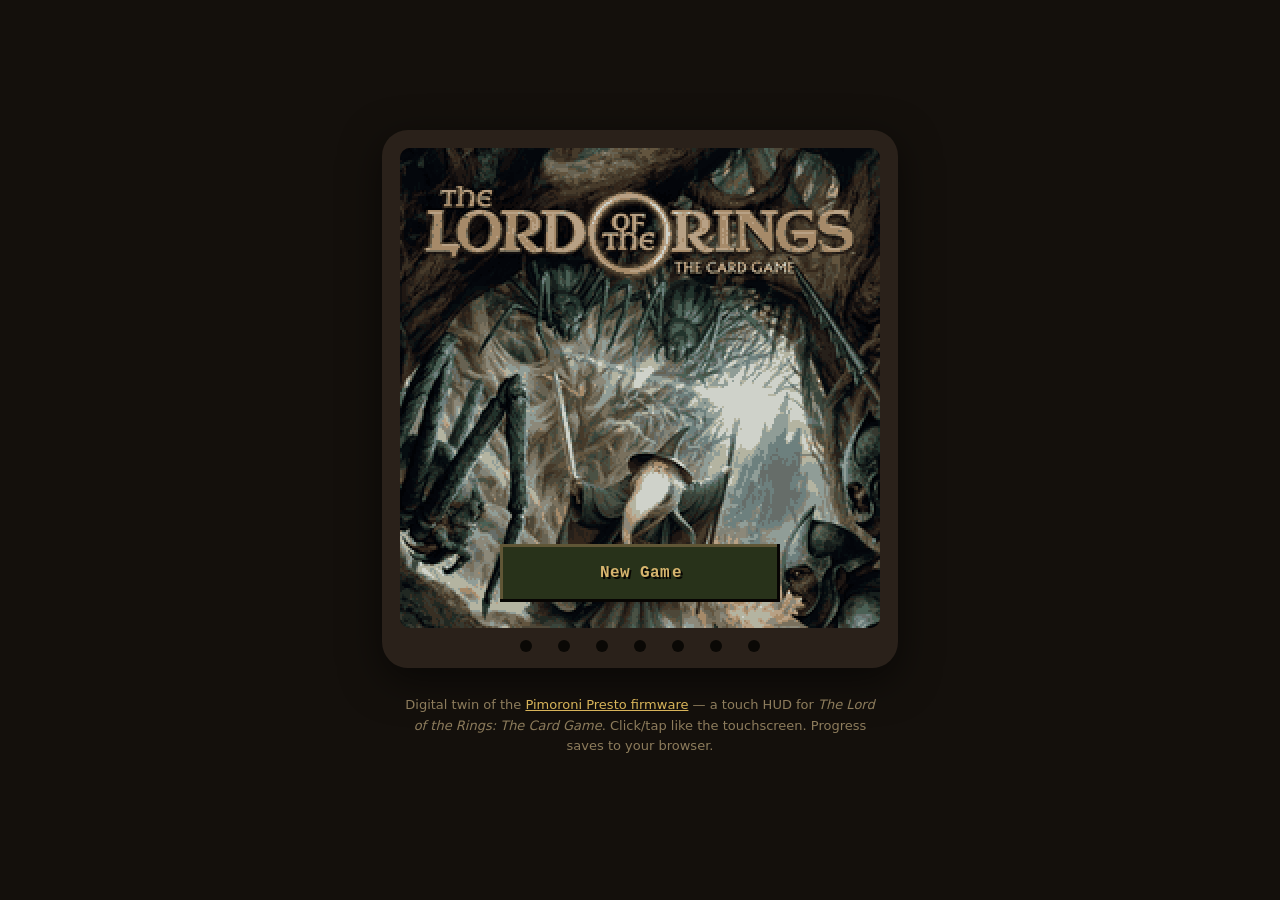
==== docs/index.html @ 544901e5 "LOTR LCG Presto HUD: MicroPython firmware + web digital twin Touchscreen companion for LOTR: The Car" ====
<!DOCTYPE html>
<html lang="en">
<head>
  <meta charset="utf-8">
  <meta name="viewport" content="width=device-width, initial-scale=1">
  <title>LOTR LCG HUD — web twin</title>
  <link rel="stylesheet" href="style.css">
</head>
<body>
  <main>
    <div class="device">
      <canvas id="screen" width="480" height="480"></canvas>
      <div class="ledbar">
        <span class="led"></span><span class="led"></span><span class="led"></span>
        <span class="led"></span><span class="led"></span><span class="led"></span>
        <span class="led"></span>
      </div>
    </div>
    <p class="note">
      Digital twin of the <a href="https://github.com/andrhamm/lotr-lcg-presto-hud">Pimoroni
      Presto firmware</a> — a touch HUD for <em>The Lord of the Rings: The Card
      Game</em>. Click/tap like the touchscreen. Progress saves to your browser.
    </p>
  </main>
  <script type="module" src="js/main.js"></script>
</body>
</html>
---- docs/style.css ----
html, body {
  margin: 0;
  min-height: 100vh;
  background: #14100c;
  color: #c8b690;
  font: 15px/1.6 -apple-system, system-ui, sans-serif;
  display: grid;
  place-items: center;
}

main {
  display: flex;
  flex-direction: column;
  align-items: center;
  gap: 14px;
  padding: 24px 16px;
}

.device {
  background: #2a211a;
  border-radius: 26px;
  padding: 18px 18px 12px;
  box-shadow: 0 12px 40px rgba(0, 0, 0, .55);
}

canvas {
  display: block;
  width: min(480px, calc(100vw - 68px));
  aspect-ratio: 1 / 1;
  image-rendering: pixelated;
  border-radius: 10px;
  background: #100c09;
  cursor: pointer;
  touch-action: manipulation;
}

.ledbar {
  display: flex;
  justify-content: center;
  gap: 26px;
  padding: 12px 0 4px;
}

.led {
  width: 12px;
  height: 12px;
  border-radius: 50%;
  background: #0a0805;
  transition: background .15s, box-shadow .15s;
}

.note {
  max-width: 480px;
  text-align: center;
  font-size: 13px;
  color: #8d7c5c;
}
.note a { color: #d8b45a; }
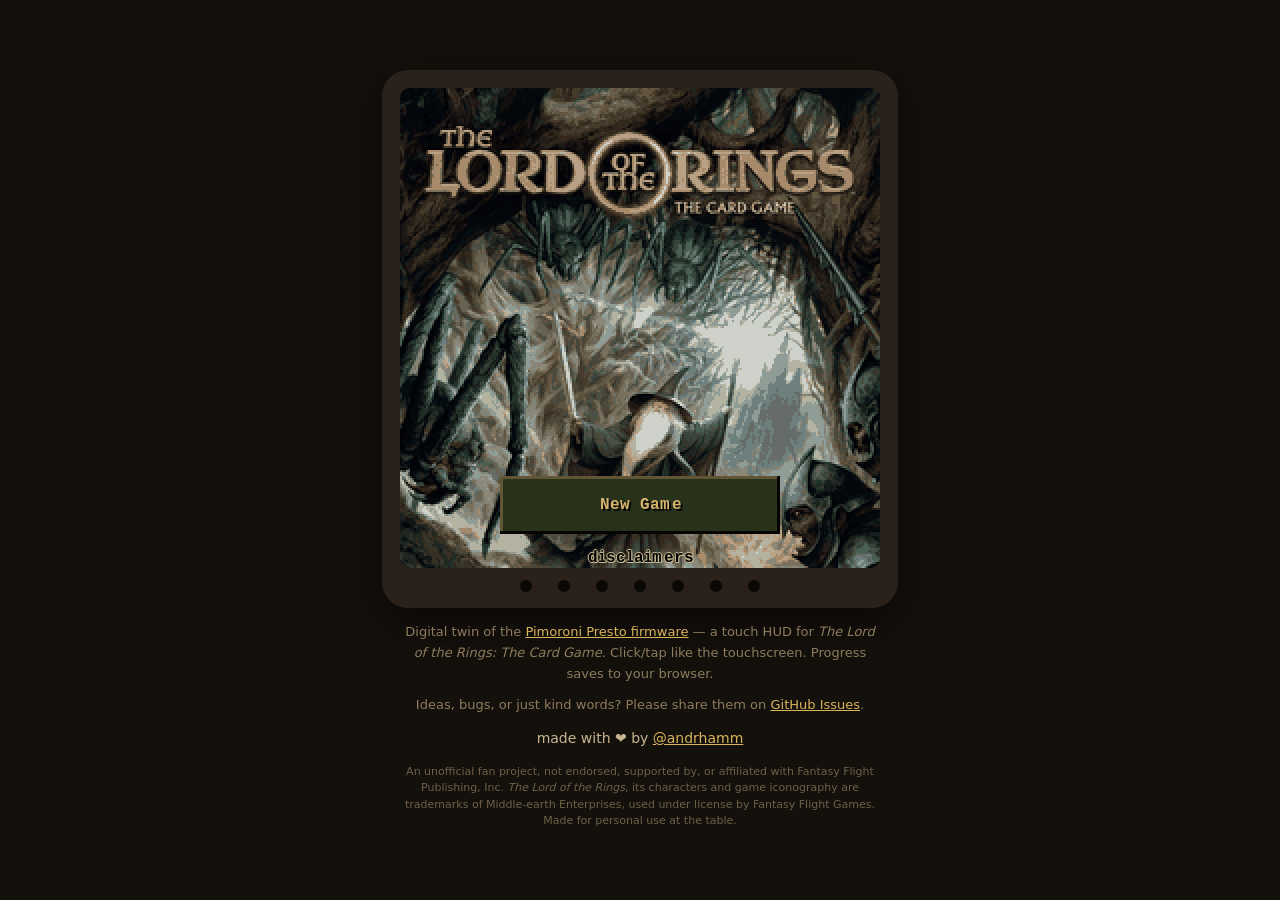
==== commit c5c68c7f: "Repo: web footer, issue templates, public roadmap - Footer: twin blurb, GitHub Issues feedback link," ====
--- a/docs/index.html
+++ b/docs/index.html
@@ -16,11 +16,25 @@
         <span class="led"></span>
       </div>
     </div>
-    <p class="note">
-      Digital twin of the <a href="https://github.com/andrhamm/lotr-lcg-presto-hud">Pimoroni
-      Presto firmware</a> — a touch HUD for <em>The Lord of the Rings: The Card
-      Game</em>. Click/tap like the touchscreen. Progress saves to your browser.
-    </p>
+    <footer class="foot">
+      <p class="note">
+        Digital twin of the <a href="https://github.com/andrhamm/lotr-lcg-presto-hud">Pimoroni
+        Presto firmware</a> — a touch HUD for <em>The Lord of the Rings: The Card
+        Game</em>. Click/tap like the touchscreen. Progress saves to your browser.
+      </p>
+      <p class="note">
+        Ideas, bugs, or just kind words? Please share them on
+        <a href="https://github.com/andrhamm/lotr-lcg-presto-hud/issues">GitHub Issues</a>.
+      </p>
+      <p class="made">made with ❤️ by
+        <a href="https://github.com/andrhamm/lotr-lcg-presto-hud">@andrhamm</a></p>
+      <p class="disclaimer">
+        An unofficial fan project, not endorsed, supported by, or affiliated with
+        Fantasy Flight Publishing, Inc. <em>The Lord of the Rings</em>, its characters
+        and game iconography are trademarks of Middle-earth Enterprises, used under
+        license by Fantasy Flight Games. Made for personal use at the table.
+      </p>
+    </footer>
   </main>
   <script type="module" src="js/main.js"></script>
 </body>
--- a/docs/style.css
+++ b/docs/style.css
@@ -49,10 +49,33 @@
   transition: background .15s, box-shadow .15s;
 }
 
+.foot {
+  display: flex;
+  flex-direction: column;
+  align-items: center;
+  gap: 10px;
+  max-width: 520px;
+  margin: 0 auto;
+}
 .note {
   max-width: 480px;
   text-align: center;
   font-size: 13px;
   color: #8d7c5c;
+  margin: 0;
 }
-.note a { color: #d8b45a; }
+.note a, .made a, .disclaimer a { color: #d8b45a; }
+.made {
+  text-align: center;
+  font-size: 14px;
+  color: #c8b690;
+  margin: 2px 0 0;
+}
+.disclaimer {
+  max-width: 500px;
+  text-align: center;
+  font-size: 11px;
+  line-height: 1.5;
+  color: #6d6047;
+  margin: 4px 0 0;
+}
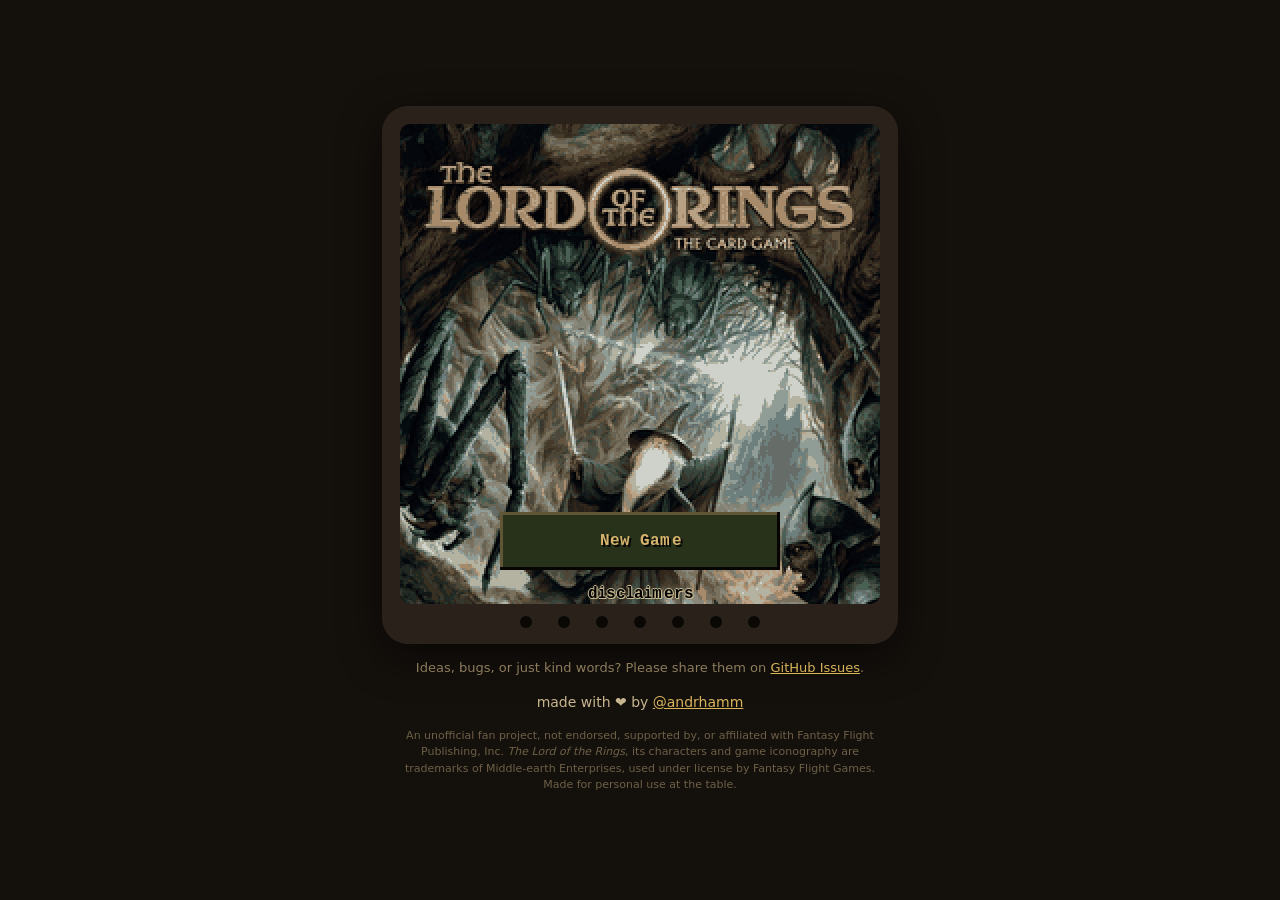
==== commit 362bb6f4: "Web: drop twin-blurb paragraph from footer" ====
--- a/docs/index.html
+++ b/docs/index.html
@@ -18,11 +18,6 @@
     </div>
     <footer class="foot">
       <p class="note">
-        Digital twin of the <a href="https://github.com/andrhamm/lotr-lcg-presto-hud">Pimoroni
-        Presto firmware</a> — a touch HUD for <em>The Lord of the Rings: The Card
-        Game</em>. Click/tap like the touchscreen. Progress saves to your browser.
-      </p>
-      <p class="note">
         Ideas, bugs, or just kind words? Please share them on
         <a href="https://github.com/andrhamm/lotr-lcg-presto-hud/issues">GitHub Issues</a>.
       </p>
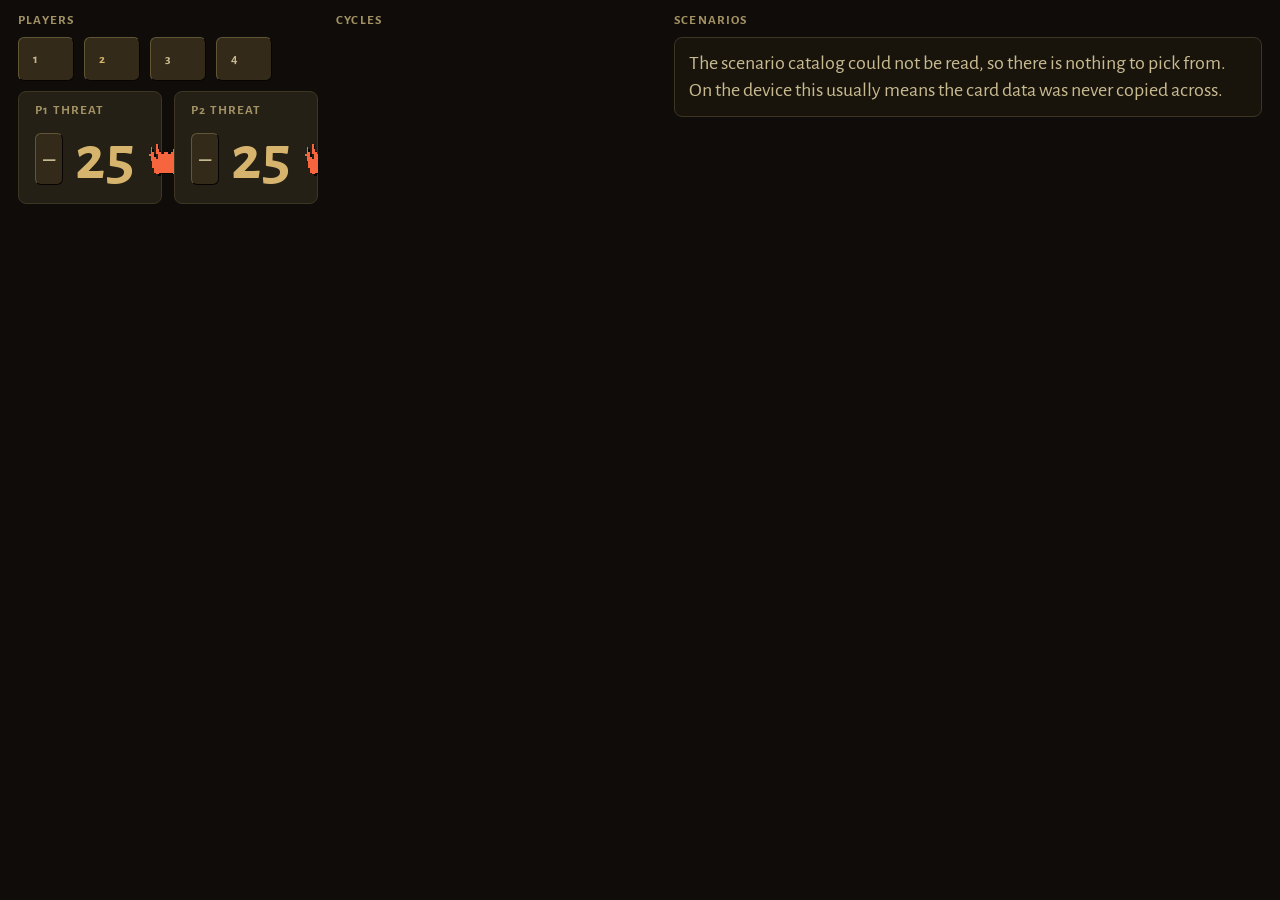
==== commit 2021af84: "feat(site): the tablet client is the root; the Presto twin lives at /presto/; publish to Cloudflare " ====
--- a/docs/index.html
+++ b/docs/index.html
@@ -2,35 +2,13 @@
 <html lang="en">
 <head>
   <meta charset="utf-8">
-  <meta name="viewport" content="width=device-width, initial-scale=1">
-  <title>LOTR LCG HUD — web twin</title>
-  <link rel="stylesheet" href="style.css">
+  <meta name="viewport" content="width=device-width, initial-scale=1, viewport-fit=cover">
+  <title>LOTR LCG tracker — tablet</title>
+  <link rel="stylesheet" href="https://fonts.googleapis.com/css2?family=Alegreya:wght@500;600;700&family=Alegreya+Sans:wght@400;500;700&display=swap">
+  <link rel="stylesheet" href="tablet/style.css">
 </head>
 <body>
-  <main>
-    <div class="device">
-      <canvas id="screen" width="480" height="480"></canvas>
-      <div class="ledbar">
-        <span class="led"></span><span class="led"></span><span class="led"></span>
-        <span class="led"></span><span class="led"></span><span class="led"></span>
-        <span class="led"></span>
-      </div>
-    </div>
-    <footer class="foot">
-      <p class="note">
-        Ideas, bugs, or just kind words? Please share them on
-        <a href="https://github.com/andrhamm/lotr-lcg-presto-hud/issues">GitHub Issues</a>.
-      </p>
-      <p class="made">made with ❤️ by
-        <a href="https://github.com/andrhamm/lotr-lcg-presto-hud">@andrhamm</a></p>
-      <p class="disclaimer">
-        An unofficial fan project, not endorsed, supported by, or affiliated with
-        Fantasy Flight Publishing, Inc. <em>The Lord of the Rings</em>, its characters
-        and game iconography are trademarks of Middle-earth Enterprises, used under
-        license by Fantasy Flight Games. Made for personal use at the table.
-      </p>
-    </footer>
-  </main>
-  <script type="module" src="js/main.js"></script>
+  <div id="app"></div>
+  <script type="module" src="tablet/js/app.js"></script>
 </body>
 </html>
--- a/docs/tablet/style.css
+++ b/docs/tablet/style.css
@@ -0,0 +1,664 @@
+*, *::before, *::after { box-sizing: border-box; }
+:root {
+  --bg: rgb(16,12,9); --card: rgb(36,32,21); --card-hi: rgb(48,44,29); --well: rgb(24,20,12);
+  --border: rgb(60,54,35); --border-gold: rgb(150,118,48);
+  --gold: rgb(214,180,110); --tan: rgb(200,186,144); --muted: rgb(180,162,118); --dim: rgb(162,146,100);
+  --green: rgb(136,168,92); --amber: rgb(214,164,70); --red: rgb(247,101,62); --purple: rgb(166,122,196);
+  --btn: rgb(52,42,26); --btn-ok: rgb(40,50,26); --ok-fg: rgb(158,196,104); --btn-no: rgb(56,26,18); --no-fg: rgb(224,112,80);
+  --bevel-l: rgb(96,86,54); --bevel-d: rgb(7,5,3); --outline: rgb(0,0,0); --brown: rgb(104,70,34);
+  --serif: 'Alegreya', Georgia, 'Times New Roman', serif;
+  --sans: 'Alegreya Sans', 'Gill Sans', 'Trebuchet MS', system-ui, sans-serif;
+}
+html, body { margin: 0; height: 100%; background: var(--bg); color: var(--tan); font: 20px/1.35 var(--sans); }
+/* 100vh first as the fallback for a browser with no dvh support; 100dvh
+   after it wins wherever it is supported, so the app shrinks with the
+   on-screen chrome (Safari's URL bar) instead of being covered by it. The
+   safe-area padding then reserves the home-indicator strip - .cta-row's own
+   margin-top: auto (.pane) keeps it pinned just above that padding, not
+   past it. */
+/* position: relative anchors .scrim's inset:0 to the app, not the viewport -
+   same visual result at this size (.app already fills the viewport) but the
+   correct containing block regardless. */
+#app, .app { position: relative; width: 100vw; height: 100vh; height: 100dvh; overflow: hidden; display: flex; flex-direction: column; padding-bottom: env(safe-area-inset-bottom); }
+.body-row { flex: 1 1 0; min-height: 0; display: flex; overflow: hidden; }
+.display { font: 600 34px/1.1 var(--serif); color: var(--gold); }
+.body { font: 20px/1.35 var(--sans); color: var(--tan); margin: 0; text-wrap: pretty; }
+.body.secondary { font-size: 18px; color: var(--muted); }
+/* A quest's own loss condition, paired under its advance sentence (the quest
+   sheet's condition-stage row, sheet_quest.js) - the same red the cta-no/
+   is-danger treatments already use for "this goes badly". */
+.body.no { color: var(--no-fg); }
+.label { font: 700 13px/1 var(--sans); letter-spacing: .09em; text-transform: uppercase; color: var(--dim); }
+/* A set/expansion icon (Task 5, seticon.js): sized inline by the caller's
+   style="width/height" (18-22px everywhere it appears), img filling that box
+   until it 404s - app.js's one delegated `error` listener adds is-missing,
+   which is what actually swaps the vector for the diamond glyph. Never both
+   at once. */
+.seticon { display: inline-flex; align-items: center; justify-content: center; flex: none; }
+.seticon img { width: 100%; height: 100%; display: block; }
+.seticon-fallback { font-style: normal; font-size: 13px; line-height: 1; color: var(--dim); }
+.seticon.is-missing img { display: none; }
+.seticon:not(.is-missing) .seticon-fallback { display: none; }
+/* A card thumbnail (Task 6, cardimage.js): the printed art at 96px wide in a
+   5:7 card aspect, with the card's name as its caption. The caption is not
+   decoration - when there is no art (no pinned imagePrefix, an offline
+   reload with a cold cache, a 404) it is ALL there is, so it is BODY, and
+   app.js's delegated `error` listener adds .is-missing here exactly as it
+   does for .seticon above. The --well ground is what the box shows while the
+   picture is still arriving, so a list of rows does not reflow as they land. */
+.card-frame { width: 96px; margin: 0; display: flex; flex-direction: column; gap: 8px; }
+.card-frame img { width: 100%; aspect-ratio: 5/7; object-fit: cover;
+  background: var(--well); border-radius: 4px; display: block; }
+.card-frame.is-missing img { display: none; }
+/* The caption is a card NAME - a player reads it as a name, so it is BODY at
+   the tablet's own 20px (CLAUDE.md iron rule 3b). It carried a font-size:
+   18px override until the M5 final review; 18 is .secondary's size, and
+   "running out of room is never a reason to shrink text". */
+.num { font-family: var(--sans); font-weight: 600; line-height: 1; font-variant-numeric: tabular-nums; color: var(--gold); }
+.num-26 { font-size: 26px } .num-34 { font-size: 34px } .num-36 { font-size: 36px } .num-40 { font-size: 40px } .num-48 { font-size: 48px } .num-56 { font-size: 56px } .num-64 { font-size: 64px } .num-84 { font-size: 84px }
+button { font: inherit; color: inherit; cursor: pointer; touch-action: manipulation;
+  -webkit-tap-highlight-color: transparent; user-select: none; }
+/* Press feedback: every button here is beveled light-top/left, dark-bottom/
+   right at rest (see .chip/.cta/.step below) - invert that on press so the
+   surface reads as pushed in, plus a 1px nudge toward the surface. Generic
+   on the element, not a per-component class, so it covers every button
+   (chip, cta, step, the new-game scenario-row) for free. */
+button:active { border-top-color: var(--bevel-d); border-left-color: var(--bevel-d);
+  border-bottom-color: var(--bevel-l); border-right-color: var(--bevel-l);
+  transform: translateY(1px); }
+.chip { display: inline-flex; align-items: center; gap: 8px; padding: 0 14px; background: var(--btn);
+  border: 1px solid var(--bevel-l); border-bottom-color: var(--bevel-d); border-right-color: var(--bevel-d);
+  border-radius: 6px; font: 700 13px/1 var(--sans); letter-spacing: .08em; text-transform: uppercase; white-space: nowrap; }
+.chip-gold { color: var(--gold) } .chip-tan { color: var(--tan) } .chip-amber { color: var(--amber) }
+.cta { display: flex; align-items: center; justify-content: center; height: 64px; padding: 0 24px; border-radius: 8px;
+  border: 1px solid; border-bottom: 3px solid var(--bevel-d); font: 600 22px/1 var(--sans); white-space: nowrap; }
+.cta.grow { flex: 1 1 0 } .cta-ok { background: var(--btn-ok); color: var(--ok-fg); border-color: var(--green) }
+.cta-skip { background: var(--card); color: var(--amber); border-color: var(--amber) }
+.cta-plain { background: var(--btn); color: var(--tan); border-color: var(--bevel-l) }
+.cta-no { background: var(--btn-no); color: var(--no-fg); border-color: var(--red) }
+.step { width: 64px; height: 52px; background: var(--btn); border: 1px solid var(--bevel-l); border-bottom-color: var(--bevel-d); border-right-color: var(--bevel-d); border-radius: 6px; font-size: 30px; color: var(--tan); }
+.step-sm { width: 44px; height: 44px; font-size: 22px; }
+/* A stepper that cannot act (allocator +/- at its cap, docs/tablet/js/pane.js's
+   allocStep()) renders as this instead of .step: same footprint, no bevel,
+   no background, dim glyph - and it is a <span>, never a <button>, so it is
+   not a tap target at all. */
+.step-off { display: inline-flex; align-items: center; justify-content: center; background: transparent; border: 1px solid transparent; color: var(--dim); }
+.band { display: flex; gap: 16px; align-items: center; padding: 10px 12px 10px 18px; background: var(--card); border: 1px solid var(--border); border-left: 6px solid; border-radius: 6px; }
+.band-framework { border-left-color: var(--red) } .band-window { border-left-color: var(--green) } .band-tip { border-left-color: var(--gold) }
+.band-text { display: flex; flex-direction: column; gap: 6px; min-width: 0; flex: 1 1 0 }
+/* The band's own "Rules §n ›" chip (Task 3, milestone 5) is the last child
+   of .band-text's column - without this it inherits that column's default
+   align-items: stretch and blows up to the full width of the band, looking
+   like a second CTA instead of a chip. Same fix .esheet-choice > .cta
+   already applies to a button inside a column flex for the same reason. */
+.band-text > .chip { align-self: flex-start; }
+.counter { display: flex; flex-direction: column; gap: 10px; padding: 12px 16px; background: var(--card); border: 1px solid var(--border); border-radius: 8px; flex: 1 1 0; min-width: 0 }
+.counter-row { display: flex; align-items: center; justify-content: space-between; gap: 12px }
+.counter-value { display: flex; align-items: center; gap: 14px }
+/* gap/padding trimmed by 2px each when the log block's header row grew to
+   44px (milestone 4's "Open ›"): the rail is a fixed-height column that
+   CLIPS (overflow: hidden), and the thing at the bottom edge to lose is the
+   view prompt. 12px back across the three zones, 20px more out of the log
+   block's own spacing below - the block keeps all four rows. */
+.zone { display: flex; flex-direction: column; gap: 6px; padding: 8px 10px 8px; border: 1px solid var(--border); border-top: 3px solid; border-radius: 8px; min-width: 0 }
+/* min-height: the spec allows a 30-36px header chip (the "Edit ->" chip
+   below) only inside a row that is itself >=44px tall - the row carries the
+   tap-target floor, not the chip (review finding I4). */
+.zone-head { display: flex; align-items: center; gap: 8px; min-height: 44px } .zone-head .label { color: var(--gold) }
+/* The zone's one tap target (milestone 3): "Edit ›", pushed to the header's
+   far right. */
+.zone-head .chip { margin-left: auto }
+.zone-gold { border-top-color: var(--gold) } .zone-green { border-top-color: var(--green) } .zone-outline { border-top-color: var(--outline) }
+.ground-card { background: var(--card) } .ground-well { background: var(--well) }
+
+/* Transport strip (Task 3): one segment per phase, one tick per flow view. */
+.strip { height: 96px; display: flex; align-items: stretch; gap: 8px; padding: 12px 18px; background: var(--well); border-bottom: 1px solid var(--border); overflow: hidden; }
+/* `.round` was a single flex column (ROUND label, then the round-row). The
+   replay transport (Task 2, milestone 4) adds two more children - the
+   button row and its "Step n/N" readout - and there is no headroom to just
+   stack them underneath: `.strip`'s content box is 96 - 2*12(padding) =
+   72px tall, and a naive four-row stack (13 + 44 + 44 + 13, plus three 4px
+   gaps) comes to 126px. So this is a 2x2 grid instead of a column: column 1
+   keeps the existing ROUND label over the round-row, column 2 puts the new
+   readout over the transport row - two 13px LABEL rows side by side on top,
+   two 44px rows (round-row's own min-height, .tbtn's own height) side by
+   side underneath. That is 13 + 4(row-gap) + 44 = 61px, inside the 72px
+   budget with room to spare - `align-content: center` centers the block in
+   the leftover 11px, same job `justify-content: center` did on the old flex
+   column. Nothing about the strip's own 96px/12px padding changes; the fit
+   is entirely this rule's doing, at the cost of `.round` growing wider
+   (flex: 0 0 auto already lets the segs give up the width). */
+.round { display: grid; grid-template-columns: auto auto; grid-template-rows: auto auto;
+  align-items: center; align-content: center; column-gap: 16px; row-gap: 4px;
+  flex: 0 0 auto; padding: 0 14px 0 0; }
+/* The ROUND label is column 1/row 1; :first-child picks it out from
+   .transport-readout, the grid's OTHER .label (column 2/row 1) - that one
+   places itself, below. */
+.round > .label:first-child { grid-column: 1; grid-row: 1; }
+/* The round number and the "Menu ›" chip (milestone 3) share one row rather
+   than stacking a third line under ROUND/num - the strip is only 96px tall.
+   min-height: same reasoning as .zone-head above (review finding I4) - the
+   "Menu ›" chip is 30px, so the row it sits in is the thing that has to
+   clear the 44px tap-target floor. Column 1/row 2 in `.round`'s grid. */
+.round-row { display: flex; align-items: center; gap: 8px; min-height: 44px; grid-column: 1; grid-row: 2; }
+/* The transport (Task 2): ⏮ ◀ ▶ ⏭ (primitives.js's transportButton()) -
+   bevelled like .chip when canUndo()/canRedo() says the direction is live,
+   unbevelled and dimmed (`.is-off`, a <span>, not a <button> - nothing for
+   app.js's data-act delegation to catch) when it is not. Glyph-only, so
+   min-width rather than width - a floor, not a fixed box. Column 2/row 2,
+   beside round-row. */
+.transport { display: flex; align-items: center; gap: 6px; grid-column: 2; grid-row: 2; }
+.tbtn { display: inline-flex; align-items: center; justify-content: center; min-width: 44px; height: 44px;
+  background: var(--btn); border: 1px solid var(--bevel-l); border-bottom-color: var(--bevel-d); border-right-color: var(--bevel-d);
+  border-radius: 6px; font-size: 20px; color: var(--tan); }
+.tbtn.is-off { background: transparent; border-color: transparent; box-shadow: none; color: var(--dim); opacity: .4; }
+/* "Step n/N" - column 2/row 1, above .transport. */
+.transport-readout { white-space: nowrap; grid-column: 2; grid-row: 1; }
+.seg { position: relative; display: flex; flex-direction: column; justify-content: center; gap: 8px; flex: 1 1 0; min-width: 0; padding: 8px 10px; background: var(--card); border: 1px solid var(--border); border-radius: 8px; }
+.seg.is-skippable { background: var(--card-hi); border-color: var(--amber); }
+.phase-name { font: 600 18px/1 var(--serif); color: var(--dim); white-space: nowrap; overflow: hidden; text-overflow: ellipsis; }
+.seg:has(.tick.is-done) .phase-name { color: var(--tan); }
+.seg:has(.tick.is-current) .phase-name { color: var(--gold); }
+.seg.is-skippable .phase-name { color: var(--amber); }
+.tick-row { display: flex; align-items: center; flex-wrap: wrap; gap: 5px; }
+.skip-note { position: absolute; top: 4px; right: 8px; font: 700 13px/1 var(--sans); letter-spacing: .06em; text-transform: uppercase; color: var(--amber); }
+.log-badge { display: inline-flex; align-items: center; justify-content: center; min-width: 16px; height: 16px; padding: 0 4px; border-radius: 8px; background: var(--btn); color: var(--tan); font: 700 13px/1 var(--sans); font-variant-numeric: tabular-nums; }
+.tick { position: relative; display: inline-block; flex: 0 0 auto; }
+.tick-framework { width: 22px; height: 22px; border-radius: 2px; background: var(--dim); }
+.tick-framework.is-done, .tick-framework.is-current { background: var(--red); }
+.tick-window { width: 12px; height: 12px; border-radius: 50%; align-self: center; background: var(--dim); }
+.tick-window.is-done, .tick-window.is-current { background: var(--green); }
+.playhead { position: absolute; top: -9px; left: 50%; transform: translateX(-50%); width: 0; height: 0; border-left: 5px solid transparent; border-right: 5px solid transparent; border-top: 6px solid var(--gold); }
+/* A tick a real delta entered this round (strip.js's renderTick, via
+   game.deltaIndexForView) is a rewind target - wrapped in this transparent,
+   borderless button rather than restyling the tick itself, so is-done/
+   is-current/is-future stay exactly the visual states they always were;
+   only the gold outline on :active marks this one as tappable. */
+.tick-btn { height: 44px; min-width: 28px; padding: 0 3px; background: transparent; border: 0;
+  display: inline-flex; align-items: center; justify-content: center; }
+.tick-btn:active .tick { outline: 2px solid var(--gold); }
+
+/* The rail (Task 4): three read-only zones + the log block, pinned bottom. */
+.column { width: 324px; display: flex; flex-direction: column; gap: 8px; padding: 12px; background: var(--well); border-right: 1px solid var(--border); overflow: hidden; }
+.player-grid { display: grid; grid-template-columns: 1fr 1fr; gap: 8px; }
+.player-cell { display: flex; flex-direction: column; gap: 4px; padding: 8px; background: var(--card-hi); border-radius: 6px; min-width: 0; }
+.player-cell.is-eliminated { opacity: .6; }
+.player-label { display: flex; align-items: center; gap: 4px; }
+.player-label.is-first { color: var(--gold); }
+.flag { font-size: 13px; color: var(--gold); }
+.player-threat { display: flex; align-items: center; gap: 6px; }
+.bar { height: 3px; border-radius: 2px; background: var(--gold); }
+.bar.bar-danger { background: var(--red); }
+.player-stats { display: flex; align-items: center; gap: 12px; }
+.stat { display: flex; align-items: center; gap: 4px; }
+.stat.is-dim { opacity: .45; }
+.player-elim { font: 700 13px/1 var(--sans); letter-spacing: .06em; text-transform: uppercase; color: var(--red); }
+
+.pill { display: flex; flex-direction: column; gap: 4px; padding: 8px 10px; background: var(--card); border: 1px solid var(--border); border-radius: 6px; min-width: 0; }
+.pill-dashed { border-style: dashed; background: transparent; }
+.pill-compact { flex-direction: column; align-items: flex-start; gap: 4px; padding: 8px; min-width: 0; }
+/* flex-start, not space-between: the stage pill (rail.js) now leads with the
+   scenario's set icon (Task 5) and the two must sit together at the start of
+   the row, not pushed to opposite ends - the header carried only the one
+   label span before, so this was invisible until the icon landed. */
+.pill-head { display: flex; align-items: center; justify-content: flex-start; gap: 8px; }
+.pill-stat { display: flex; align-items: center; gap: 6px; }
+.pill-sep { color: var(--dim); }
+.pill-name { overflow: hidden; text-overflow: ellipsis; white-space: nowrap; }
+/* Three stacked pills (caption over icon+number) side by side - a grid, not
+   a row, so a long caption ("Locations") never pushes into its neighbor's
+   icon at the rail's 324px width. */
+.staging-grid { display: grid; grid-template-columns: repeat(3, minmax(0, 1fr)); gap: 6px; }
+
+/* gap/padding are tight on purpose: the header row went from a bare 13px
+   LABEL to a 44px row when "Open ›" landed in it (milestone 4), and the rail
+   is a fixed 1024px column with three sized zones above. The block keeps its
+   four rows and its view prompt - the 31px the header cost is paid back out
+   of this block's own spacing and .column's gap, not out of a row.
+
+   And it is the column's one flexible member (milestone 4 fix wave): the
+   three zones are sized by their content, so on a crowded rail - three
+   players, an eliminated one, a stage name AND an active location - the
+   column ran 63px over at 1366x1024 and .column's overflow:hidden cut off
+   exactly the bottom, which is the prompt row naming the current view.
+   min-height:0 is what lets this block shrink below its content (a flex
+   item's default min-height:auto forbade it, which is why the column
+   overflowed instead), and .log-rows-clip absorbs every pixel of that
+   shrink: the block goes 188 -> 125px and its rows area 109 -> 46px.
+
+   Shrink-only (0 1) with the margin still pinning it, NOT grow-and-shrink:
+   growing would fill the slack an uncrowded rail has, which measures 146px
+   with 2 players and no location - a gap between this block's header and the
+   lines it names, and its rule line drifting up under STAGING. The ruling
+   asked for the flexible member; the grow half of it buys nothing here,
+   because there is nothing above the rows that wants the space. */
+.log-block { margin-top: auto; flex: 0 1 auto; min-height: 0; display: flex; flex-direction: column; gap: 4px; padding-top: 4px; border-top: 1px solid var(--border); }
+/* The block's name plus its one tap target, "Open ›" (milestone 4). Same
+   shape and same reason as .zone-head above: a 30px header-nav chip is
+   allowed only inside a row that itself clears the 44px floor. */
+.log-head-row { flex: 0 0 auto; display: flex; align-items: center; gap: 8px; min-height: 44px; }
+.log-head-row .chip { margin-left: auto; }
+/* rail.js always renders four rows; this decides how many are SEEN. It
+   clips from the top - flex-end keeps the newest rows and the prompt row
+   glued to the bottom of the block - so what a crowded rail costs is the
+   oldest line, which is also the least useful one. */
+.log-rows-clip { flex: 1 1 auto; min-height: 0; overflow: hidden;
+  display: flex; flex-direction: column; justify-content: flex-end; gap: 4px; }
+.log-row { flex: 0 0 auto; display: flex; gap: 8px; align-items: baseline; }
+.log-time { flex: 0 0 auto; width: 44px; font: 600 13px/1 var(--sans); font-variant-numeric: tabular-nums; color: var(--dim); }
+.log-text { flex: 1 1 0; min-width: 0; overflow: hidden; text-overflow: ellipsis; white-space: nowrap; font-size: 18px; color: var(--muted); }
+.log-prompt { flex: 0 0 auto; font: 600 18px/1.2 var(--serif); color: var(--gold); }
+/* A line the replay cursor has stepped back past - the same greying the log
+   screen's own rows use, so the two surfaces agree at a glance. */
+.log-row.is-undone { opacity: .45; }
+
+/* The Game Log screen (milestone 4, Task 3). Two columns: the rows and their
+   transport on the left, the explainer plus the per-round index on the right.
+   The right column is reference text read WHILE choosing a line, which is
+   exactly what a modal could not be. 360px because the explainer's three
+   sentences want ~45 characters a line at BODY. */
+.logscreen { display: grid; grid-template-columns: 1fr 360px; grid-template-rows: auto 1fr;
+  height: 100%; min-height: 0; overflow: hidden; }
+.log-head { grid-column: 1 / -1; display: flex; align-items: center; justify-content: space-between;
+  gap: 16px; min-height: 44px; padding: 12px 20px; background: var(--well); border-bottom: 1px solid var(--border); }
+.log-main { min-width: 0; min-height: 0; display: flex; flex-direction: column; gap: 12px; padding: 14px 20px 16px; }
+.filter-row { display: flex; align-items: center; gap: 8px; flex-wrap: wrap; }
+/* The one scrolling region on the screen; app.js scrolls it to the selected
+   row (or the bottom) after every render. */
+.log-rows { flex: 1 1 0; min-height: 0; overflow-y: auto; margin: 0; padding: 0; list-style: none;
+  display: flex; flex-direction: column; gap: 4px; }
+.log-rows > li { list-style: none; }
+/* stamp | time | message. The two fixed columns are the widest each can be
+   ("R12.6.1" at LABEL, "12:04" tabular) so the message column's left edge
+   never moves as the round rolls over. */
+.log-line { display: grid; grid-template-columns: 72px 56px 1fr; gap: 10px; align-items: center;
+  width: 100%; min-height: 44px; padding: 0 12px; text-align: left; border-radius: 6px; }
+/* Bevelled = tappable, the same rule .scenario-row follows: only a row that
+   is a rewind target is a button, and only a button is bevelled. */
+button.log-line { background: var(--btn); border: 1px solid var(--bevel-l);
+  border-bottom-color: var(--bevel-d); border-right-color: var(--bevel-d); }
+.log-line .log-stamp { color: var(--dim); }
+/* .log-time is the rail block's 44px-wide flex cell; inside the grid the
+   track sets the width. */
+.log-line .log-time { width: auto; }
+.log-line .log-msg { min-width: 0; font-size: 18px; overflow: hidden; text-overflow: ellipsis; white-space: nowrap; }
+.log-line.is-undone { opacity: .45; }
+.log-line.is-sel { box-shadow: inset 0 0 0 2px var(--gold); }
+.log-foot { display: flex; align-items: center; gap: 12px; flex-wrap: wrap;
+  padding-top: 12px; border-top: 1px solid var(--border); }
+/* .transport/.transport-readout are the strip's own (they carry grid-column/
+   grid-row for .round's 2x2 grid, inert in this flex row). The readout is
+   pushed away from the six controls, and the two footer actions to the far
+   right. */
+.log-foot .transport-readout { margin-right: auto; }
+.log-side { grid-column: 2; min-height: 0; overflow-y: auto; padding: 16px;
+  border-left: 1px solid var(--border); display: flex; flex-direction: column; gap: 10px; }
+.log-side .label { color: var(--gold); }
+.round-list { margin: 0; padding: 0; list-style: none; display: flex; flex-direction: column; gap: 6px; }
+/* The gold CTA (the log screen's "Rewind to selected line"): gold ink on the
+   button ground, the same pair .chip-gold already ships. Its off state is a
+   <span> with no data-act at all - see screen_log.js. */
+.cta-gold { background: var(--btn); color: var(--gold); border-color: var(--border-gold); }
+.cta.is-off { opacity: .4; }
+/* The export sheet's text box: readonly, selectable, and scrollable on its
+   own so a 200-line log never stretches the sheet past its max-height. */
+.export-text { width: 100%; font: 18px/1.35 var(--sans); color: var(--tan); background: var(--well);
+  border: 1px solid var(--border); border-radius: 6px; padding: 10px 12px; resize: none; }
+
+/* The phase panes (Task 5): one view per <main class="pane">, a common
+   title row, and a bottom-pinned cta-row shared by every view. */
+.pane { flex: 1 1 0; display: flex; flex-direction: column; gap: 12px; padding: 14px 18px 16px; min-width: 0; overflow-y: auto; }
+.cta-row { display: flex; gap: 12px; margin-top: auto; }
+.pane.gameover { align-items: center; justify-content: center; text-align: center; gap: 16px; }
+/* .cta-row's margin-top: auto pins it to the pane's bottom edge, which
+   overrides .pane.gameover's own justify-content: center above it - zero it
+   out here so the game-over CTA centres with the rest of the pane. */
+.pane.gameover .cta-row { margin-top: 0; }
+.center { text-align: center; }
+
+/* The loop diagram (loops.js): numbered gold-circle rungs joined by a 2px
+   connector, a green 9px dot on any rung that opens an action window. */
+.loop { display: flex; flex-direction: column; gap: 10px; }
+.loop-rungs { display: flex; flex-direction: column; }
+.loop-rung { position: relative; display: flex; gap: 14px; padding-bottom: 16px; }
+.loop-rung:last-child { padding-bottom: 0; }
+.loop-rung:not(:last-child)::before { content: ""; position: absolute; left: 13px; top: 28px; bottom: 0; width: 2px; background: var(--border-gold); }
+.loop-num { flex: 0 0 auto; width: 28px; height: 28px; border-radius: 50%; background: var(--gold); color: var(--bg); display: flex; align-items: center; justify-content: center; font: 700 13px/1 var(--sans); }
+.loop-rung-body { flex: 1 1 0; min-width: 0; display: flex; flex-direction: column; gap: 4px; padding-top: 3px; }
+/* First text line + its window dot share a row; the sub-clause (if any)
+   sits below, per loop-rung-body's own column stack. */
+.loop-rung-line { display: flex; align-items: center; gap: 8px; }
+.loop-dot { display: inline-block; width: 9px; height: 9px; border-radius: 50%; background: var(--green); flex: 0 0 auto; }
+.loop-exit { padding-left: 42px; }
+.loop-legend { display: flex; align-items: center; gap: 8px; }
+
+/* An icons_svg.js glyph inlined mid-sentence (quest_resolution's fail line):
+   the glyph's own style="display:block" would otherwise break the paragraph
+   flow, so wrap it in an inline-flex box - flex items are blockified
+   regardless of their own display, so display:block causes no line break
+   once it is one. */
+.icon-inline { display: inline-flex; align-items: center; vertical-align: -4px; }
+
+/* A quoted/computed preview block: printed card text (Quest Setup) or a
+   computed preview (the staging "without actions" line, the enc_checks
+   "Checks made" / skip-offer pair). Amber border marks a promoted offer. */
+.well { display: flex; flex-direction: column; gap: 6px; padding: 12px 14px; background: var(--well); border: 1px solid var(--border); border-radius: 8px; }
+.well-amber { border-color: var(--amber); }
+
+/* Generic two-up row (quest_staging's counters, enc_checks's summary pair). */
+.two-col { display: flex; gap: 12px; align-items: flex-start; }
+.two-col > * { flex: 1 1 0; min-width: 0; }
+
+/* Quest resolution's progress allocator. */
+.alloc { display: flex; flex-direction: column; gap: 10px; }
+.alloc-row { display: flex; align-items: center; justify-content: space-between; gap: 12px; padding: 10px 14px; background: var(--card); border: 1px solid var(--border); border-radius: 8px; }
+.alloc-row-locked { opacity: .85; }
+.alloc-label { flex: 1 1 0; min-width: 0; }
+.alloc-value { display: flex; align-items: center; gap: 10px; }
+
+/* combat_enemy's engaged steppers: a 4-up grid, one cell per player. */
+.eng-grid { display: grid; grid-template-columns: repeat(4, 1fr); gap: 10px; }
+.eng-cell { display: flex; flex-direction: column; gap: 6px; padding: 10px; background: var(--card); border: 1px solid var(--border); border-radius: 8px; }
+.eng-row { display: flex; align-items: center; justify-content: space-between; gap: 8px; }
+.eng-value { display: flex; align-items: center; gap: 8px; }
+
+/* The new-game / picker screen at tablet density (Task 2, milestone 6):
+   three independently-scrolling columns - Players, Cycles, Scenarios -
+   instead of the phone-era stacked sections (docs/tablet/js/newgame.js). */
+.newgame { gap: 20px; }
+.newgame-grid { display: grid; grid-template-columns: 300px 320px 1fr; gap: 18px; height: 100%; }
+/* min-height: 0 is load-bearing on a grid/flex item that must itself scroll -
+   without it the column refuses to shrink below its content's natural
+   height and the grid just grows past the pane instead of clipping each
+   column to its own scrollbar. */
+.newgame-col { display: flex; flex-direction: column; gap: 10px; overflow-y: auto; min-height: 0; }
+.player-chips { display: flex; gap: 10px; }
+/* Player-count chips are single digits in an otherwise ALL-CAPS chip row -
+   without a floor they pinch down to the glyph's own width and read as a
+   different, smaller control than every other chip on the screen. */
+.chip-square { min-width: 56px; }
+.threat-row { display: flex; gap: 12px; flex-wrap: wrap; }
+/* The Official/Community toggle heading the Cycles column. */
+.source-toggle { display: flex; gap: 10px; }
+.cycle-list { display: flex; flex-direction: column; gap: 8px; }
+/* A cycle name is BODY (a name a player reads), its scenario count/year is
+   LABEL (dense tabular metadata) - same distinction .scenario-row draws
+   below. Bevelled and full-width like every other tappable row on this
+   screen; .is-selected swaps the bevel for the card_hi/gold treatment
+   .locpick-row's own selected state uses. */
+.cycle-row { display: flex; align-items: center; justify-content: space-between;
+  gap: 12px; width: 100%; min-height: 56px; padding: 8px 16px; text-align: left;
+  background: var(--btn); border: 1px solid var(--bevel-l); border-bottom-color: var(--bevel-d); border-right-color: var(--bevel-d);
+  border-radius: 6px; }
+.cycle-row.is-selected { background: var(--card-hi); border-color: var(--gold); }
+.scenario-list { display: flex; flex-direction: column; gap: 8px; }
+/* A scenario name is BODY (a name a player reads), not a chip's ALL-CAPS
+   LABEL - so the row is its own beveled, full-width button (same raised
+   look as .chip, just left-aligned and roomy enough for its set icon, a
+   two-line name + pack, and its stage count) rather than a chip glued to a
+   separate label span. */
+.scenario-row { display: flex; flex-direction: column; align-items: flex-start; justify-content: center;
+  gap: 2px; width: 100%; min-height: 56px; padding: 8px 16px; text-align: left;
+  background: var(--btn); border: 1px solid var(--bevel-l); border-bottom-color: var(--bevel-d); border-right-color: var(--bevel-d);
+  border-radius: 6px; }
+.scenario-head { display: flex; align-items: center; gap: 8px; }
+
+/* The sheet framework (milestone 3, Task 2): a modal overlay - .scrim covers
+   the app, .sheet is the panel itself. Every sheet's own content (title,
+   rows, footer) stacks with the flex column below; sheets.js's data-stop
+   marks the .sheet element so a tap on its body never bubbles to the
+   scrim's data-act="sheet_close" (see app.js's click delegation). */
+.scrim { position: absolute; inset: 0; background: rgba(0,0,0,.66); display: flex; align-items: center; justify-content: center; }
+.sheet { width: 1160px; max-height: 920px; overflow: auto; padding: 20px 24px 22px; background: var(--bg); border: 1px solid var(--border-gold); border-radius: 12px; box-shadow: 0 24px 60px rgba(0,0,0,.6);
+  display: flex; flex-direction: column; gap: 16px; }
+
+/* The players sheet: the everyone-at-once chip row, then one row per player
+   (id + distance to elimination, threat/willpower/engaged stepper blocks). */
+.psheet-everyone { display: flex; gap: 12px; }
+.psheet-list { display: flex; flex-direction: column; gap: 10px; }
+.psheet-row { display: flex; align-items: center; gap: 16px; padding: 10px 14px; background: var(--card); border: 1px solid var(--border); border-radius: 8px; }
+.psheet-row-elim { justify-content: space-between; }
+.psheet-id { display: flex; flex-direction: column; gap: 2px; width: 130px; flex: 0 0 auto; }
+.psheet-threat { display: flex; align-items: center; justify-content: center; gap: 8px; flex: 1 1 0; }
+.psheet-will, .psheet-eng { display: flex; align-items: center; gap: 8px; flex: 0 0 auto; }
+.psheet-val { display: flex; align-items: center; gap: 6px; min-width: 56px; justify-content: center; }
+/* Overrides .body.secondary's muted colour once a player is within 10 of
+   elimination - same threshold the rail's .bar-danger already uses. */
+.is-danger { color: var(--red); }
+
+/* The staging editor: threat (±5/±1), enemies (±1), locations (±1). */
+.ssheet-rows { display: flex; flex-direction: column; gap: 10px; }
+.ssheet-row { display: flex; align-items: center; justify-content: space-between; gap: 16px; padding: 10px 14px; background: var(--card); border: 1px solid var(--border); border-radius: 8px; }
+.ssheet-controls { display: flex; align-items: center; gap: 8px; }
+.ssheet-val { display: flex; align-items: center; gap: 6px; min-width: 56px; justify-content: center; }
+
+/* The elimination sheet (Task 3): three choices, each its own card - confirm,
+   avert, or correct the level via a stepper cluster + Set. */
+.esheet-choices { display: flex; flex-direction: column; gap: 14px; }
+.esheet-choice { display: flex; flex-direction: column; gap: 8px; padding: 12px 16px; background: var(--card); border: 1px solid var(--border); border-radius: 8px; }
+/* Direct-child combinator, not a bare descendant one: this must land on the
+   confirm/avert choices' own top-level cta (so it doesn't stretch full-width
+   in a column flex), and must NOT reach into the third choice's nested Set
+   button - that one is a flex item of .esheet-lvl (a row), and align-self
+   set there would fight that row's own align-items:center and knock Set out
+   of line with the stepper buttons beside it. */
+.esheet-choice > .cta { align-self: flex-start; }
+/* The Eliminate choice's own "Rules · Player Elimination ›" chip (Task 3,
+   milestone 5) is the same column-flex child as its .cta sibling above, and
+   needs the same fix for the same reason. */
+.esheet-choice > .chip { align-self: flex-start; }
+.esheet-lvl { display: flex; align-items: center; gap: 8px; }
+.esheet-lvl-val { display: flex; align-items: center; justify-content: center; min-width: 64px; }
+
+/* The quest sheet (Task 4): one card per entity (the quest, each active
+   location, each side quest) - a name line, a stack of labelled stepper
+   rows (progress/points/threat, plus a location's printed-X count when it
+   has one), and, for a location, its three ways to leave. */
+.qsheet-list { display: flex; flex-direction: column; gap: 14px; }
+.qsheet-section { margin-top: 2px; }
+.qsheet-group { display: flex; flex-direction: column; gap: 8px; padding: 12px 14px; background: var(--card); border: 1px solid var(--border); border-radius: 8px; }
+.qsheet-name { display: flex; flex-direction: column; gap: 2px; }
+/* The quest group's own "Stage n" line, with its set icon (Task 5) sharing
+   a row - same shape as .pill-head, kept separate since a qsheet-name is not
+   a pill. */
+.qsheet-name-head { display: flex; align-items: center; gap: 8px; }
+.qsheet-row { display: flex; align-items: center; justify-content: space-between; gap: 16px; }
+.qsheet-controls { display: flex; align-items: center; gap: 8px; }
+.qsheet-val { display: flex; align-items: center; gap: 6px; min-width: 56px; justify-content: center; }
+.qsheet-actions, .qsheet-add { display: flex; gap: 10px; flex-wrap: wrap; }
+
+/* The location picker (Task 5): rows grouped by encounter set, bevelled
+   like .scenario-row (a name a player reads, plus its threat/quest-points
+   pair) rather than a chip glued to a label - see sheet_locpick.js's locRow
+   comment. .is-selected swaps the bevel for the same card_hi/gold treatment
+   .seg.is-skippable and .locpick-row's own selected state share elsewhere. */
+.locpick-list { display: flex; flex-direction: column; gap: 14px; }
+.locpick-group { display: flex; flex-direction: column; gap: 8px; }
+/* The group header: the set's icon (Task 5) beside its LABEL name, replacing
+   the bare .label div the header used to be (sheet_locpick.js's renderList). */
+.locpick-group-head { display: flex; align-items: center; gap: 8px; }
+.locpick-row { display: flex; align-items: center; justify-content: space-between;
+  gap: 16px; width: 100%; min-height: 56px; padding: 8px 16px; text-align: left;
+  background: var(--btn); border: 1px solid var(--bevel-l); border-bottom-color: var(--bevel-d); border-right-color: var(--bevel-d);
+  border-radius: 6px; }
+.locpick-row.is-selected { background: var(--card-hi); border-color: var(--gold); }
+/* Inside a picker row the frame lays out sideways: the 96px thumbnail is the
+   row's leading column and the caption - the location's name and its printed
+   threat/quest points - is the rest of the line. Only the ARRANGEMENT
+   changes; the thumbnail keeps its 96px width and 5:7 card aspect. When the
+   art is missing the img is hidden and the caption alone carries the row,
+   which still clears the 56px floor above. */
+.locpick-row .card-frame { width: auto; flex: 1 1 auto; flex-direction: row;
+  align-items: center; gap: 16px; }
+.locpick-row .card-frame img { width: 96px; flex: none; }
+.locpick-row .card-frame figcaption { flex: 1 1 auto; }
+.locpick-manual { display: flex; flex-direction: column; gap: 10px; }
+
+/* The side-quest picker (Task 6): a sphere list, then that sphere's quests -
+   rows are bevelled the same way as .scenario-row/.locpick-row (a name a
+   player reads, plus its count/points as BODY secondary) rather than a
+   chip's ALL-CAPS LABEL (design system rule 3b covers sphere names and side
+   quest names alike). Unlike .locpick-row's single flex line, .sqpick-row is
+   a column: a side quest's own printed text, when the catalog has one,
+   stacks as a second BODY secondary line below its name/points row. */
+.sqpick-list { display: flex; flex-direction: column; gap: 10px; }
+.sqpick-row { display: flex; flex-direction: column; align-items: flex-start; gap: 4px;
+  width: 100%; min-height: 56px; padding: 8px 16px; text-align: left;
+  background: var(--btn); border: 1px solid var(--bevel-l); border-bottom-color: var(--bevel-d); border-right-color: var(--bevel-d);
+  border-radius: 6px; }
+.sqpick-row-head { display: flex; align-items: center; justify-content: space-between; width: 100%; gap: 12px; }
+.sqpick-row.is-selected { background: var(--card-hi); border-color: var(--gold); }
+/* This sheet scrolls (like every other milestone-3 sheet) but still pages -
+   CLAUDE.md rule 3b's "page it" is the prescribed move for a list that can
+   run long, not a viewport limit the way the twin's fixed canvas needed. */
+.sqpick-pager { display: flex; align-items: center; gap: 12px; }
+
+/* The resolution sheet (Task 7): one step at a time, so there is no list to
+   style - just the two blocks the reveal step needs (a face's printed text
+   under its own LABEL caption) and the fork's pickable rows, bevelled like
+   .locpick-row/.sqpick-row because they are the same thing: a card name a
+   player reads, plus what it costs, as one tap target. Card text prints in
+   full - the sheet scrolls (.sheet's own overflow), which is why this one
+   has no line budget where the canvas modal needs one. */
+.rsheet-faces { display: flex; flex-direction: column; gap: 12px; }
+.rsheet-face { display: flex; flex-direction: column; gap: 6px; padding: 12px 14px;
+  background: var(--card); border: 1px solid var(--border); border-left: 6px solid var(--border-gold); border-radius: 6px; }
+.rsheet-branch { display: flex; flex-direction: column; gap: 10px; }
+.rsheet-row { display: flex; flex-direction: column; align-items: flex-start; gap: 4px;
+  width: 100%; min-height: 56px; padding: 8px 16px; text-align: left;
+  background: var(--btn); border: 1px solid var(--bevel-l); border-bottom-color: var(--bevel-d); border-right-color: var(--bevel-d);
+  border-radius: 6px; }
+.rsheet-row-head { display: flex; align-items: center; justify-content: space-between; width: 100%; gap: 12px; }
+/* No .is-selected rule: the branch step only exists while nothing is picked
+   yet (review finding 4), so a row here is never the selected one. The
+   Randomize chip's wrapper is .rsheet-*, not .qsheet-add - same flex-wrap
+   values, moved into this file's own namespace (review finding 5). */
+.rsheet-dice { display: flex; gap: 10px; flex-wrap: wrap; }
+
+/* The sailing test sheet (Task 8): SailingModal's own wheel-count stepper
+   (docs/js/screens.js) centred between a -/+ pair, with a LABEL/BODY pair
+   above it for the current heading and another below the sub-line for the
+   RESULT preview - the same LABEL-caption-then-BODY-value shape every other
+   sheet uses (.esheet-lvl-val, .qsheet-val), just centred rather than
+   trailing a row since there is no row label to sit beside here. */
+.sailsheet-heading { display: flex; flex-direction: column; gap: 4px; }
+.sailsheet-stepper { display: flex; align-items: center; justify-content: center; gap: 16px; }
+.sailsheet-val { display: flex; align-items: center; gap: 10px; min-width: 72px; justify-content: center; }
+
+/* The Rules modal (Task 3, milestone 5): the official excerpt's own
+   paragraphs, this tracker's one-line summary (reusing the same band copy
+   pane.js already shows, never re-worded), and a Related row of prev/next +
+   see-also chips. .rules-section reuses .qsheet-section's spacing verbatim -
+   same LABEL-then-content stacking, different sheet. */
+.rules-section { margin-top: 2px; }
+.rules-body p.body { margin: 0 0 12px }
+.rules-body p.body:last-child { margin-bottom: 0 }
+.rules-related { display: flex; flex-wrap: wrap; gap: 8px; }
+/* .cta is a <button> everywhere else; this sheet's "Open the rulebook page"
+   footer link is a real <a> (a new tab, not an app act) wearing the same
+   class. Anchors default to inline, which .cta's own height:64px cannot
+   center content inside on its own - inline-flex fixes that without
+   touching the button rule at all. */
+a.cta { display: inline-flex; align-items: center; justify-content: center; text-decoration: none; }
+
+/* The Notes panel (Task 4, milestone 5, pane.js's renderNotesPanel) and the
+   Notes sheet it opens into (sheet_notes.js): the scenario's own tips.json
+   tips, in the tracker's own distilled words. Card ground with a gold left
+   edge - the same border-left: 6px solid var(--border-gold) treatment
+   .rsheet-face already uses for "this block is quoted, not authored here".
+   Tips are sentences (CLAUDE.md's "if a player reads it as a sentence... it
+   is BODY"), so each line is li.body at .body's own 20px. It used to carry a
+   font-size: 18px override "matching .body.secondary" - which is exactly the
+   shrink iron rule 3b forbids (18px is .secondary, chrome, not prose), and
+   the M5 final review called it. Say less or page it, never shrink it. */
+.notes { display: flex; flex-direction: column; gap: 12px; padding: 12px 14px;
+  background: var(--card); border: 1px solid var(--border); border-left: 6px solid var(--border-gold); border-radius: 6px; }
+.notes-head { display: flex; align-items: center; gap: 10px; }
+.notes ul, .notes-group ul { margin: 0; padding-left: 20px; display: flex; flex-direction: column; gap: 6px; }
+.notes-foot { display: flex; gap: 10px; flex-wrap: wrap; }
+/* .chip is a <button> everywhere else; the Source link (panel and sheet
+   alike) is a real <a> (a new tab, not an app act) wearing the same class.
+   .chip's own display:inline-flex/align-items:center already fit an anchor
+   with no override needed (unlike a.cta above, which has to flip .cta's
+   block-level display:flex) - text-decoration and a floor are the only new
+   rules, since anchors underline by default and carry no height of their
+   own the way chip()'s inline style="height:44px" gives a <button>. */
+a.chip { text-decoration: none; min-height: 44px; }
+
+/* The Notes sheet (Task 4, milestone 5): "More notes ›" - every tip group
+   for the current scenario, General first then each stage in numeric order
+   (notes.js's allNotes()). One .notes-group per scope, same list-plus-
+   source shape as the panel above, just without its 3-item cap or its own
+   card border - the sheet's .sheet already frames the whole thing. */
+.notes-group { display: flex; flex-direction: column; gap: 8px; margin-bottom: 16px; }
+.notes-group:last-child { margin-bottom: 0; }
+
+/* The Scenario overview (Task 3, milestone 6): everything the players decide
+   before setup, and the same page again read-only mid-game (the QUEST zone's
+   stage pill). Two columns - the scenario itself on the left (60%: header,
+   difficulty, sets to gather, stages, cards), the context beside it on the
+   right (40%: shared sets, notes) - with the footer CTAs spanning both. The
+   split is 3fr/2fr rather than percentages so the gap comes out of the two
+   tracks instead of overflowing them; minmax(0, ...) is what lets a long set
+   name or a wide card grid shrink instead of pushing the grid wider than the
+   pane. .pane already scrolls (overflow-y: auto), so this screen inherits it
+   rather than opening a second scrolling region. */
+.overview { gap: 16px; }
+.ov-grid { display: grid; grid-template-columns: minmax(0, 3fr) minmax(0, 2fr);
+  gap: 24px; align-items: start; }
+.ov-main, .ov-side { display: flex; flex-direction: column; gap: 20px; min-width: 0; }
+.ov-head { display: flex; align-items: center; gap: 14px; }
+.ov-head-text { display: flex; flex-direction: column; gap: 6px; min-width: 0; }
+.ov-section { display: flex; flex-direction: column; gap: 10px; }
+.ov-ladder { display: flex; gap: 10px; flex-wrap: wrap; }
+/* The read-only variant's difficulty: what the players already committed to,
+   so there is nothing to tap. No bevel - bevelled means tappable, this
+   client's one chrome rule - just the gold outline a chip-gold would have
+   had, at the same 44px so the row does not jump between the two variants. */
+.ov-badge { display: inline-flex; align-items: center; align-self: flex-start;
+  height: 44px; padding: 0 14px; color: var(--gold);
+  border: 1px solid var(--border-gold); border-radius: 6px; }
+.ov-sets { margin: 0; padding: 0; list-style: none; display: flex; flex-direction: column; gap: 10px; }
+.ov-set { display: flex; align-items: center; gap: 10px; min-width: 0; }
+.ov-stages { display: flex; flex-direction: column; gap: 8px; }
+.ov-stage { display: flex; flex-direction: column; gap: 4px; padding: 10px 14px;
+  background: var(--card); border: 1px solid var(--border); border-radius: 8px; }
+/* A branch stage's alternatives, stacked under the one "Stage n" label: each
+   is a separate card the quest deck might turn up, so each gets its own name
+   and its own points, separated rather than run together. */
+.ov-alt { display: flex; flex-direction: column; gap: 4px; padding-top: 8px;
+  border-top: 1px solid var(--border); }
+.ov-alt:first-of-type { padding-top: 0; border-top: 0; }
+.ov-types { display: flex; flex-direction: column; gap: 16px; }
+.ov-type { display: flex; flex-direction: column; gap: 8px; }
+/* The card grid: .card-frame's thumbnails (cardimage.js), wrapped. The
+   caption under each is the card's name plus everything it prints, which is
+   a much longer line than the picker's - at .card-frame's own 96px
+   "engagement 25" alone wrapped onto three lines, so the frame is widened
+   here (the picture keeps its 5:7 aspect either way). Tops aligned so a
+   caption that still runs long does not shove its neighbours down. */
+.ov-cards { display: flex; flex-wrap: wrap; gap: 14px; align-items: flex-start; }
+.ov-cards .card-frame { width: 150px; }
+.ov-chips { display: flex; flex-wrap: wrap; gap: 10px; }
+/* A shared set: icon + name, chip-shaped but not a chip - same no-bevel rule
+   as .ov-badge above, because there is nothing to tap. */
+.ov-chip { display: inline-flex; align-items: center; gap: 8px; height: 44px;
+  padding: 0 12px; background: var(--card); border: 1px solid var(--border);
+  border-radius: 8px; min-width: 0; }
+/* The footer spans both columns and sticks to the bottom of the scroll: on
+   a screen this long (a scenario with 30 cards runs well past one viewport)
+   Begin setup would otherwise be a scroll away from the ladder that decides
+   what it starts. The --bg ground is what keeps the cards from showing
+   through it as they pass under - and the -16px/16px pair is .pane's own
+   bottom padding: sticky bottoms out at the padding box, so at bottom: 0 a
+   16px band of card art still scrolled past underneath the buttons. */
+.ov-foot { grid-column: 1 / -1; position: sticky; bottom: -16px;
+  padding: 12px 0 16px; background: var(--bg); }
+/* The rail's stage pill name is the way into the read-only overview
+   (open_overview), so it is a real button and takes the bevel and the 44px
+   floor with it. It keeps .pill-name's single-line ellipsis: the pill is
+   324px of rail, not a place for a wrapping title. */
+.pill-name-btn { display: flex; align-items: center; width: 100%; min-height: 44px;
+  padding: 0 8px; text-align: left; background: var(--btn);
+  border: 1px solid var(--bevel-l); border-bottom-color: var(--bevel-d);
+  border-right-color: var(--bevel-d); border-radius: 6px; }
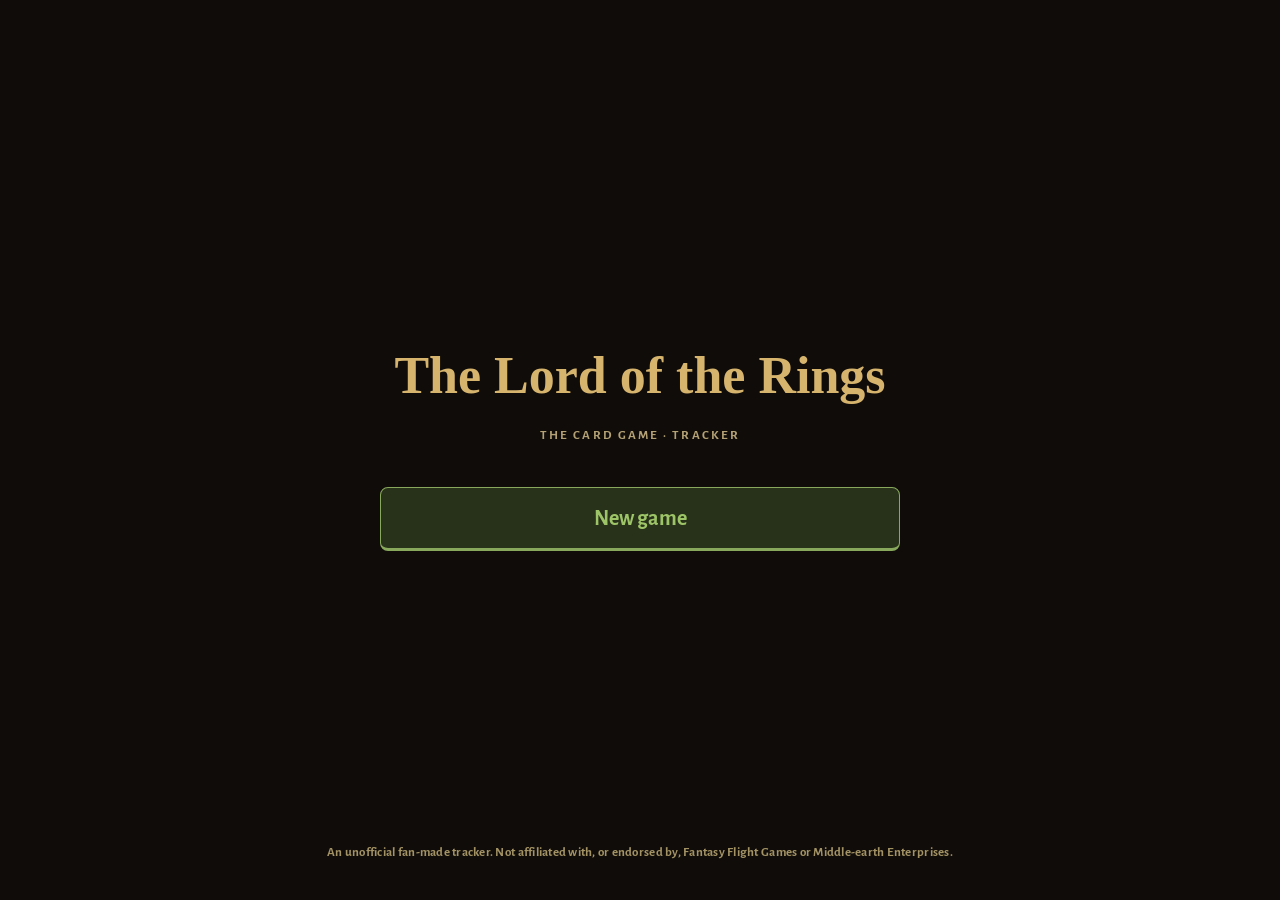
==== commit eb1a49f0: "feat(tablet): a landing screen, a two-step setup flow, and a page that cannot bounce Four things the" ====
--- a/docs/index.html
+++ b/docs/index.html
@@ -2,7 +2,17 @@
 <html lang="en">
 <head>
   <meta charset="utf-8">
-  <meta name="viewport" content="width=device-width, initial-scale=1, viewport-fit=cover">
+  <!-- The app is a fixed board-side surface, not a document: no pinch zoom,
+       no double-tap zoom, and (with the manifest's display: standalone) no
+       browser chrome once it is added to the Home Screen, which is what
+       removes pull-to-refresh at the source. style.css holds the rest of the
+       fixed-page rules. -->
+  <meta name="viewport" content="width=device-width, initial-scale=1, maximum-scale=1, user-scalable=no, viewport-fit=cover">
+  <meta name="apple-mobile-web-app-capable" content="yes">
+  <meta name="apple-mobile-web-app-status-bar-style" content="black-translucent">
+  <meta name="apple-mobile-web-app-title" content="LOTR Tracker">
+  <meta name="theme-color" content="#100c09">
+  <link rel="manifest" href="manifest.webmanifest">
   <title>LOTR LCG tracker — tablet</title>
   <link rel="stylesheet" href="https://fonts.googleapis.com/css2?family=Alegreya:wght@500;600;700&family=Alegreya+Sans:wght@400;500;700&display=swap">
   <link rel="stylesheet" href="tablet/style.css">
--- a/docs/tablet/style.css
+++ b/docs/tablet/style.css
@@ -10,6 +10,36 @@
   --sans: 'Alegreya Sans', 'Gill Sans', 'Trebuchet MS', system-ui, sans-serif;
 }
 html, body { margin: 0; height: 100%; background: var(--bg); color: var(--tan); font: 20px/1.35 var(--sans); }
+/* The page is STRICTLY FIXED. A drag anywhere on the app must never scroll
+   the document, rubber-band it, or arm Safari's pull-to-refresh - this is a
+   board-side HUD sitting flat on a table, and an accidental refresh mid-round
+   is the worst thing the browser can do to it.
+   Three mechanisms, because no one of them holds everywhere:
+   - `position: fixed` on the body is the only thing that reliably stops iOS
+     Safari's document-level bounce; overscroll-behavior on the document is
+     honoured there for pull-to-refresh but not for the bounce itself.
+   - `overscroll-behavior: none` covers every other engine, and stops scroll
+     chaining out of a region that has hit its end.
+   - `touch-action: none` refuses the pan gesture before it starts.
+   Every scrolling region opts back in explicitly, just below. Anything new
+   that scrolls must join that list or it will simply not scroll on a touch
+   device - which is the failure mode we want (visible immediately), rather
+   than a page that quietly bounces. */
+html, body { position: fixed; inset: 0; overflow: hidden; overscroll-behavior: none; touch-action: none; }
+/* The regions that DO scroll. `pan-y` because every one of them is a vertical
+   list - a horizontal drag has nothing to do here and reads as a slip.
+   `overscroll-behavior: contain` keeps a flick that reaches the end of the
+   list from travelling on to whatever is behind it (the sheet scrim, the
+   document). */
+.pane, .sheet, .log-rows, .log-side, .newgame-col, .drill-list, .detail-scroll,
+.ov-main, .ov-side, .export-text {
+  touch-action: pan-y; overscroll-behavior: contain;
+}
+/* Nothing here is prose to be selected, and a long-press that starts a
+   selection (or raises iOS's callout) eats the tap that was meant. The log
+   export's textarea is the one place selection IS the feature. */
+.app { user-select: none; -webkit-user-select: none; -webkit-touch-callout: none; }
+.export-text { user-select: text; -webkit-user-select: text; }
 /* 100vh first as the fallback for a browser with no dvh support; 100dvh
    after it wins wherever it is supported, so the app shrinks with the
    on-screen chrome (Safari's URL bar) instead of being covered by it. The
@@ -362,46 +392,95 @@
 .eng-row { display: flex; align-items: center; justify-content: space-between; gap: 8px; }
 .eng-value { display: flex; align-items: center; gap: 8px; }
 
-/* The new-game / picker screen at tablet density (Task 2, milestone 6):
-   three independently-scrolling columns - Players, Cycles, Scenarios -
-   instead of the phone-era stacked sections (docs/tablet/js/newgame.js). */
-.newgame { gap: 20px; }
-.newgame-grid { display: grid; grid-template-columns: 300px 320px 1fr; gap: 18px; height: 100%; }
-/* min-height: 0 is load-bearing on a grid/flex item that must itself scroll -
-   without it the column refuses to shrink below its content's natural
-   height and the grid just grows past the pane instead of clipping each
-   column to its own scrollbar. */
-.newgame-col { display: flex; flex-direction: column; gap: 10px; overflow-y: auto; min-height: 0; }
+/* THE LANDING SCREEN (home.js). Full-bleed, centred, and deliberately almost
+   empty: two things to do, and the name of the app. `.home-art` is the layer
+   the Presto fills with box art - left empty here on purpose (the data
+   policy: verbatim third-party content never ships in a web build), waiting
+   for royalty-free or community art. Until then the wordmark carries it, so
+   the wordmark is set at a real display size rather than at .display's. */
+.home { flex: 1 1 0; position: relative; display: flex; flex-direction: column;
+  align-items: center; justify-content: center; gap: 28px; padding: 48px; overflow: hidden; }
+.home-art { position: absolute; inset: 0; pointer-events: none; }
+.home-plate { position: relative; display: flex; flex-direction: column;
+  align-items: center; gap: 12px; width: 520px; max-width: 100%; }
+.home-wordmark { margin: 0; font: 600 52px/1.05 var(--serif); color: var(--gold);
+  text-align: center; text-wrap: balance; }
+.home-sub { color: var(--muted); letter-spacing: .16em; }
+/* The actions stack rather than sit side by side: they are not a pair of
+   equal choices - one of them is what you came to do. Full width at .cta's
+   own 64px, so the primary is a target you cannot miss on a table. */
+.home-actions { display: flex; flex-direction: column; gap: 12px;
+  width: 100%; margin-top: 20px; }
+/* flex: none so the 64px buttons keep their height in a COLUMN - the shared
+   .cta rule sizes them, this only stops the flex algorithm from renegotiating
+   it. (.cta.grow's `flex: 1 1 0` is the horizontal .cta-row's contract; used
+   here it makes 64px a flex-basis on the wrong axis and both buttons collapse
+   to their line height. home.js passes grow: false for the same reason.) */
+.home-actions .cta { width: 100%; flex: none; }
+.home-stamp { margin: -2px 0 6px; text-align: center; }
+/* The disclaimer sits at the foot of the screen, LABEL, muted: it is chrome
+   that has to be there, not something a player reads on the way in. */
+.home-foot { position: absolute; left: 48px; right: 48px; bottom: 28px;
+  text-align: center; color: var(--dim); text-transform: none; letter-spacing: .02em; }
+
+/* THE SETUP FLOW (newgame.js step 1, players_setup.js step 2). Both steps
+   wear setup_head.js's header - title, step stamp, one instruction sentence,
+   Back - so a player always knows where they are and what this step wants.
+   The screen itself does not scroll; the regions inside it do. */
+.setup { gap: 16px; overflow: hidden; }
+.setup-head { display: flex; flex-direction: column; gap: 6px; flex: 0 0 auto; }
+.setup-head-nav { display: flex; align-items: center; gap: 14px; }
+.setup-head .display { margin: 0; }
+/* Master/detail: the drill-in list at a fixed width (a list of names does not
+   want to grow), the scenario's own detail taking everything else. Each side
+   scrolls independently - min-height: 0 is load-bearing on a grid item that
+   must itself scroll, without it the track refuses to shrink below its
+   content and the grid grows past the pane instead. */
+.setup-grid { flex: 1 1 0; min-height: 0; display: grid;
+  grid-template-columns: 360px minmax(0, 1fr); gap: 20px; }
+.setup-list { display: flex; flex-direction: column; gap: 12px; min-height: 0; }
+.setup-detail { display: flex; flex-direction: column; min-height: 0;
+  overflow-y: auto; touch-action: pan-y; overscroll-behavior: contain;
+  padding-right: 4px; }
+/* The detail's own footer, sticky to the bottom of that column: on a long
+   scenario the Continue button would otherwise be a full scroll away from
+   the difficulty ladder that decides what it starts. */
+.detail-foot { position: sticky; bottom: 0; margin-top: auto;
+  padding: 12px 0 4px; background: var(--bg); }
+.detail-empty { display: flex; align-items: center; justify-content: center;
+  height: 100%; padding: 40px; text-align: center; }
+.detail-empty .body { max-width: 42ch; }
+/* The drill-in list: cycles, or one cycle's quests. One scrolling region
+   holding both states, so entering a cycle does not move the scrollbar to a
+   different element. */
+.drill-list { display: flex; flex-direction: column; gap: 8px;
+  min-height: 0; overflow-y: auto; padding-right: 4px; }
+.drill-row { display: flex; align-items: center; gap: 12px; width: 100%;
+  min-height: 60px; padding: 8px 16px; text-align: left; background: var(--btn);
+  border: 1px solid var(--bevel-l); border-bottom-color: var(--bevel-d);
+  border-right-color: var(--bevel-d); border-radius: 6px; }
+/* The name takes the slack; its metadata and chevron sit hard right. */
+.drill-row .body { flex: 1 1 auto; min-width: 0; }
+.drill-row .label { flex: 0 0 auto; }
+.drill-chev { flex: 0 0 auto; color: var(--dim); font-size: 22px; line-height: 1; }
+.drill-row.is-selected { background: var(--card-hi); border-color: var(--gold); }
+/* The way back up out of a cycle, and the name of the cycle you are in. The
+   heading is not a row - nothing to tap - so it takes no bevel. */
+.drill-back { min-height: 52px; color: var(--muted); }
+.drill-heading { padding: 6px 4px 2px; color: var(--gold); }
 .player-chips { display: flex; gap: 10px; }
 /* Player-count chips are single digits in an otherwise ALL-CAPS chip row -
    without a floor they pinch down to the glyph's own width and read as a
    different, smaller control than every other chip on the screen. */
 .chip-square { min-width: 56px; }
 .threat-row { display: flex; gap: 12px; flex-wrap: wrap; }
-/* The Official/Community toggle heading the Cycles column. */
+/* The Official/Community toggle heading the drill-in list. */
 .source-toggle { display: flex; gap: 10px; }
-.cycle-list { display: flex; flex-direction: column; gap: 8px; }
-/* A cycle name is BODY (a name a player reads), its scenario count/year is
-   LABEL (dense tabular metadata) - same distinction .scenario-row draws
-   below. Bevelled and full-width like every other tappable row on this
-   screen; .is-selected swaps the bevel for the card_hi/gold treatment
-   .locpick-row's own selected state uses. */
-.cycle-row { display: flex; align-items: center; justify-content: space-between;
-  gap: 12px; width: 100%; min-height: 56px; padding: 8px 16px; text-align: left;
-  background: var(--btn); border: 1px solid var(--bevel-l); border-bottom-color: var(--bevel-d); border-right-color: var(--bevel-d);
-  border-radius: 6px; }
-.cycle-row.is-selected { background: var(--card-hi); border-color: var(--gold); }
-.scenario-list { display: flex; flex-direction: column; gap: 8px; }
-/* A scenario name is BODY (a name a player reads), not a chip's ALL-CAPS
-   LABEL - so the row is its own beveled, full-width button (same raised
-   look as .chip, just left-aligned and roomy enough for its set icon, a
-   two-line name + pack, and its stage count) rather than a chip glued to a
-   separate label span. */
-.scenario-row { display: flex; flex-direction: column; align-items: flex-start; justify-content: center;
-  gap: 2px; width: 100%; min-height: 56px; padding: 8px 16px; text-align: left;
-  background: var(--btn); border: 1px solid var(--bevel-l); border-bottom-color: var(--bevel-d); border-right-color: var(--bevel-d);
-  border-radius: 6px; }
-.scenario-head { display: flex; align-items: center; gap: 8px; }
+/* Step 2's own blocks: a labelled group per decision, stacked, with the CTA
+   pinned at the foot of the pane by .cta-row's margin-top: auto. */
+.setup-body { flex: 1 1 0; min-height: 0; display: flex; flex-direction: column;
+  gap: 28px; padding-top: 8px; }
+.setup-block { display: flex; flex-direction: column; gap: 12px; }
 
 /* The sheet framework (milestone 3, Task 2): a modal overlay - .scrim covers
    the app, .sheet is the panel itself. Every sheet's own content (title,
@@ -652,7 +731,11 @@
    through it as they pass under - and the -16px/16px pair is .pane's own
    bottom padding: sticky bottoms out at the padding box, so at bottom: 0 a
    16px band of card art still scrolled past underneath the buttons. */
-.ov-foot { grid-column: 1 / -1; position: sticky; bottom: -16px;
+/* (The footer is a sibling of .ov-grid, not a cell in it: renderOverview
+   wraps the shared renderScenarioDetail() and adds its own footer, so the
+   detail can be embedded in the chooser - which brings its own CTA row -
+   without carrying this one along.) */
+.ov-foot { position: sticky; bottom: -16px; margin-top: auto;
   padding: 12px 0 16px; background: var(--bg); }
 /* The rail's stage pill name is the way into the read-only overview
    (open_overview), so it is a real button and takes the bevel and the 44px
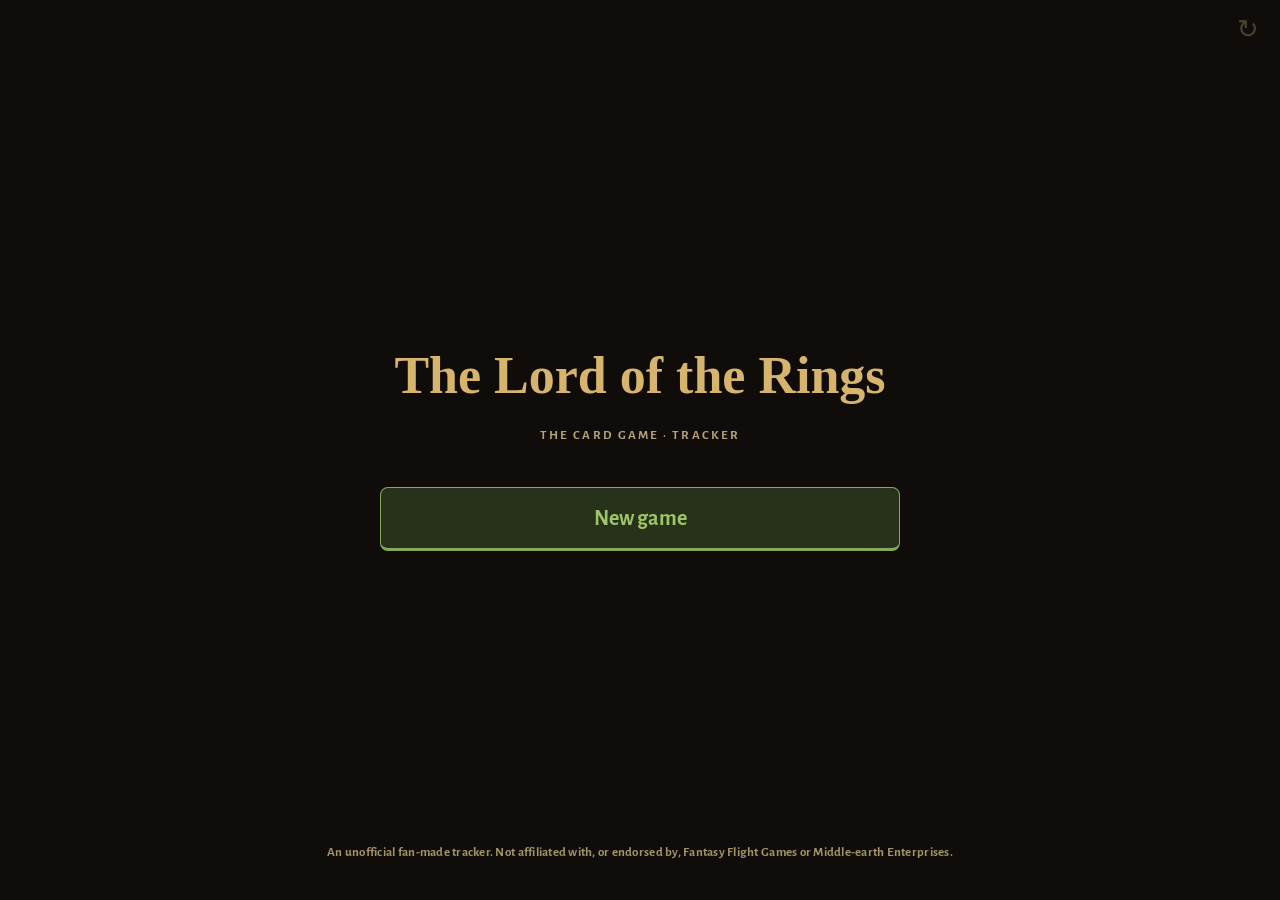
==== commit c4049275: "fix(tablet): stop opting into the unsafe area - iPadOS reports insets we cannot trust Measured off t" ====
--- a/docs/index.html
+++ b/docs/index.html
@@ -6,10 +6,31 @@
        no double-tap zoom, and (with the manifest's display: standalone) no
        browser chrome once it is added to the Home Screen, which is what
        removes pull-to-refresh at the source. style.css holds the rest of the
-       fixed-page rules. -->
-  <meta name="viewport" content="width=device-width, initial-scale=1, maximum-scale=1, user-scalable=no, viewport-fit=cover">
+       fixed-page rules.
+
+       NO viewport-fit=cover, deliberately. `cover` is what opts a page INTO
+       the unsafe area - the OS stops letterboxing, hands you the whole
+       screen, and you are then responsible for stepping around the status bar
+       and the home indicator using env(safe-area-inset-*). That contract only
+       works if those values are right, and on iPadOS they are not: measured
+       off this app running standalone on an iPad Pro 12.9, the vertical edges
+       came back as 33px top and 61.5px bottom for a status bar and home
+       indicator that together want about 45 - so 77px of screen below the
+       bottom CTA belonged to nothing. (Reported more generally for iPadOS 26:
+       env(safe-area-inset-*) and viewport-fit "not functioning properly",
+       leaving a black gap between the viewport and the window edge.)
+
+       Without `cover` the OS letterboxes the page into the safe area itself
+       and every env(safe-area-inset-*) resolves to 0. The app then fills
+       exactly the rectangle it was given, with no inset arithmetic of our own
+       to be wrong - which is the whole ask: a full-height layout with nothing
+       unaccounted for. The cost is that the status-bar band is painted by the
+       OS rather than by our own ground, which is why the style below is
+       `black` (the app's ground is rgb(16,12,9)) rather than
+       `black-translucent` - translucent only means anything under `cover`. -->
+  <meta name="viewport" content="width=device-width, initial-scale=1, maximum-scale=1, user-scalable=no">
   <meta name="apple-mobile-web-app-capable" content="yes">
-  <meta name="apple-mobile-web-app-status-bar-style" content="black-translucent">
+  <meta name="apple-mobile-web-app-status-bar-style" content="black">
   <meta name="apple-mobile-web-app-title" content="LOTR Tracker">
   <meta name="theme-color" content="#100c09">
   <link rel="manifest" href="manifest.webmanifest">
--- a/docs/tablet/style.css
+++ b/docs/tablet/style.css
@@ -6,10 +6,36 @@
   --green: rgb(136,168,92); --amber: rgb(214,164,70); --red: rgb(247,101,62); --purple: rgb(166,122,196);
   --btn: rgb(52,42,26); --btn-ok: rgb(40,50,26); --ok-fg: rgb(158,196,104); --btn-no: rgb(56,26,18); --no-fg: rgb(224,112,80);
   --bevel-l: rgb(96,86,54); --bevel-d: rgb(7,5,3); --outline: rgb(0,0,0); --brown: rgb(104,70,34);
+  /* The OS's own reserved edges. In standalone (added to the Home Screen)
+     with apple-mobile-web-app-status-bar-style: black-translucent, the page
+     is laid out UNDER the status bar and the home indicator - which is what
+     gives the app the full screen, and what makes reserving these edges the
+     app's own job. Held as variables rather than inlined so a test (and a
+     screenshot) can override them with real numbers; env() itself reports 0
+     everywhere except a device that actually has an inset. */
+  /* CLAMPED, because env() is not always the number you want. Measured off a
+     device screenshot of this app running standalone on an iPad Pro 12.9
+     (2732x2048, so exactly 1366x1024 CSS at @2x): the horizontal geometry was
+     perfect to the pixel - the CTA's left edge landed at 399, which is
+     18 (.pane) + 360 (.setup-list) + 20 (grid gap) + 1 - while the VERTICAL
+     edges came out at 33 top and 61.5 bottom. 94.5px of screen reserved for a
+     status bar and a home indicator that together want about 45.
+     A status bar is 24 and a home indicator 21, so 24 is the most either edge
+     can legitimately need. Clamping cannot make the app overlap the OS by
+     more than a hair, and it does stop a single over-reported inset from
+     eating 6% of the screen. */
+  --sa-top: min(env(safe-area-inset-top, 0px), 24px);
+  --sa-right: min(env(safe-area-inset-right, 0px), 24px);
+  --sa-bottom: min(env(safe-area-inset-bottom, 0px), 24px);
+  --sa-left: min(env(safe-area-inset-left, 0px), 24px);
   --serif: 'Alegreya', Georgia, 'Times New Roman', serif;
   --sans: 'Alegreya Sans', 'Gill Sans', 'Trebuchet MS', system-ui, sans-serif;
 }
-html, body { margin: 0; height: 100%; background: var(--bg); color: var(--tan); font: 20px/1.35 var(--sans); }
+/* No height here on purpose - `position: fixed; inset: 0` just below is what
+   defines both boxes, and a `height: 100%` alongside it would OVERRIDE the
+   bottom inset (a specified height wins over `bottom`), reintroducing exactly
+   the percentage chain #app was pinned to escape. */
+html, body { margin: 0; background: var(--bg); color: var(--tan); font: 20px/1.35 var(--sans); }
 /* The page is STRICTLY FIXED. A drag anywhere on the app must never scroll
    the document, rubber-band it, or arm Safari's pull-to-refresh - this is a
    board-side HUD sitting flat on a table, and an accidental refresh mid-round
@@ -40,16 +66,44 @@
    export's textarea is the one place selection IS the feature. */
 .app { user-select: none; -webkit-user-select: none; -webkit-touch-callout: none; }
 .export-text { user-select: text; -webkit-user-select: text; }
-/* 100vh first as the fallback for a browser with no dvh support; 100dvh
-   after it wins wherever it is supported, so the app shrinks with the
-   on-screen chrome (Safari's URL bar) instead of being covered by it. The
-   safe-area padding then reserves the home-indicator strip - .cta-row's own
-   margin-top: auto (.pane) keeps it pinned just above that padding, not
-   past it. */
-/* position: relative anchors .scrim's inset:0 to the app, not the viewport -
-   same visual result at this size (.app already fills the viewport) but the
-   correct containing block regardless. */
-#app, .app { position: relative; width: 100vw; height: 100vh; height: 100dvh; overflow: hidden; display: flex; flex-direction: column; padding-bottom: env(safe-area-inset-bottom); }
+/* THE ROOT IS PINNED TO THE VIEWPORT EDGES, NOT SIZED BY A UNIT.
+   #app declares no width and no height at all: it is `position: fixed` with
+   all four insets set, so its box is DERIVED from the viewport's own edges.
+   A fixed element's containing block is the viewport, so there is no
+   percentage chain to resolve, no vh/dvh to be stale, and no way for the app
+   to end up shorter than the screen - which is what "space outside the
+   layout" always was.
+   Every earlier attempt sized it instead, and each was wrong somewhere:
+   100vh (ignores browser chrome), 100dvh (in standalone can resolve against
+   a box that includes chrome the app does not have), then height: 100% of
+   the fixed body (a percentage chain, and a specified height silently
+   overrides the body's own bottom inset). On the iPad in standalone that
+   surfaced as ~70px of dead space below the bottom CTA.
+   `inset: 0` and the OS clearance as PADDING, not as inset values: the box is
+   then the whole screen no matter what env() reports, and only its CONTENT
+   steps in for the status bar (clock left, radios right), the home indicator,
+   and the rounded/notched edges in landscape. An over-reported inset can then
+   cost a strip of content at one edge; it can no longer shorten the app
+   itself. The clamp on --sa-* above is the other half of that. `body` paints
+   the ground edge to edge either way, so the screen reads full-bleed while
+   nothing lands underneath the OS.
+   Everything inside is then a strict fill: .app is flex: 1 1 0 of #app, the
+   strip and the rail are fixed-height, the pane takes the rest, and a bottom
+   CTA (.cta-row's margin-top: auto) sits on the real bottom edge.
+
+   TWO elements, one inset. #app is the host div index.html ships; .app is
+   what layout() renders inside it, once per screen. They used to share one
+   rule, which applied the inset TWICE (24px of status bar became 48px of
+   gap) and gave the inner box a full height inside an already-inset outer
+   one, so it overflowed by exactly the insets and overflow: hidden ate the
+   difference. The outer owns the viewport and the OS edges; the inner just
+   fills what is left - and its position: relative is what anchors .scrim's
+   inset: 0 to the app rather than to the viewport. */
+#app { position: fixed; inset: 0;
+  padding: var(--sa-top) var(--sa-right) var(--sa-bottom) var(--sa-left);
+  overflow: hidden; display: flex; flex-direction: column; }
+.app { position: relative; flex: 1 1 0; min-height: 0; width: 100%; overflow: hidden;
+  display: flex; flex-direction: column; }
 .body-row { flex: 1 1 0; min-height: 0; display: flex; overflow: hidden; }
 .display { font: 600 34px/1.1 var(--serif); color: var(--gold); }
 .body { font: 20px/1.35 var(--sans); color: var(--tan); margin: 0; text-wrap: pretty; }
@@ -142,7 +196,7 @@
 .ground-card { background: var(--card) } .ground-well { background: var(--well) }
 
 /* Transport strip (Task 3): one segment per phase, one tick per flow view. */
-.strip { height: 96px; display: flex; align-items: stretch; gap: 8px; padding: 12px 18px; background: var(--well); border-bottom: 1px solid var(--border); overflow: hidden; }
+.strip { height: 96px; display: flex; align-items: stretch; gap: 8px; padding: 12px 62px 12px 18px; background: var(--well); border-bottom: 1px solid var(--border); overflow: hidden; }
 /* `.round` was a single flex column (ROUND label, then the round-row). The
    replay transport (Task 2, milestone 4) adds two more children - the
    button row and its "Step n/N" readout - and there is no headroom to just
@@ -392,6 +446,32 @@
 .eng-row { display: flex; align-items: center; justify-content: space-between; gap: 8px; }
 .eng-value { display: flex; align-items: center; gap: 8px; }
 
+/* The ?debug=1 metrics readout (app.js's debugOverlay). Fixed to the visual
+   viewport's own bottom-left, deliberately OUTSIDE #app so it reports on the
+   app rather than moving with it. LABEL-sized monospace: it is a measuring
+   instrument, not copy. */
+.debug-overlay { position: fixed; left: 8px; bottom: 8px; z-index: 999; margin: 0;
+  padding: 10px 12px; background: rgba(0,0,0,.82); border: 1px solid var(--border-gold);
+  border-radius: 6px; color: var(--gold); font: 13px/1.45 ui-monospace, Menlo, monospace;
+  white-space: pre; pointer-events: none; }
+
+/* THE APP'S OWN RELOAD (layout.js), top-right of every screen. In standalone
+   or fullscreen there is no browser chrome, so this is the ONLY reload the
+   app has. Quiet by default - it is a recovery, not a control anyone should
+   feel invited to press - and it sits above every screen's own content, with
+   .strip reserving room on its right so a phase segment never runs under it.
+   44px like every other target here. */
+/* Positioned against .app, which now sits INSIDE #app's safe-area padding -
+   so the OS edges are already excluded here and adding --sa-top again would
+   push it a second status bar down. */
+.app-reload { position: absolute; top: 8px; right: 10px; z-index: 30;
+  width: 44px; height: 44px; display: flex; align-items: center;
+  justify-content: center; font-size: 26px; line-height: 1; color: var(--dim);
+  background: transparent; border: 1px solid transparent; border-radius: 8px;
+  opacity: .4; }
+.app-reload:active { opacity: 1; color: var(--gold); border-color: var(--border-gold);
+  background: var(--btn); transform: none; }
+
 /* THE LANDING SCREEN (home.js). Full-bleed, centred, and deliberately almost
    empty: two things to do, and the name of the app. `.home-art` is the layer
    the Presto fills with box art - left empty here on purpose (the data
@@ -428,7 +508,8 @@
    Back - so a player always knows where they are and what this step wants.
    The screen itself does not scroll; the regions inside it do. */
 .setup { gap: 16px; overflow: hidden; }
-.setup-head { display: flex; flex-direction: column; gap: 6px; flex: 0 0 auto; }
+.setup-head { display: flex; flex-direction: column; gap: 6px; flex: 0 0 auto;
+  padding-right: 56px; }
 .setup-head-nav { display: flex; align-items: center; gap: 14px; }
 .setup-head .display { margin: 0; }
 /* Master/detail: the drill-in list at a fixed width (a list of names does not
@@ -464,10 +545,18 @@
 .drill-row .label { flex: 0 0 auto; }
 .drill-chev { flex: 0 0 auto; color: var(--dim); font-size: 22px; line-height: 1; }
 .drill-row.is-selected { background: var(--card-hi); border-color: var(--gold); }
-/* The way back up out of a cycle, and the name of the cycle you are in. The
-   heading is not a row - nothing to tap - so it takes no bevel. */
-.drill-back { min-height: 52px; color: var(--muted); }
-.drill-heading { padding: 6px 4px 2px; color: var(--gold); }
+/* The chosen cycle, drilled in: a filter you can see and clear, under its own
+   CYCLE label. Gold-edged on the card_hi ground - the same "this one is
+   active" treatment .is-selected uses - because it is a live selection, not a
+   heading. The X is the affordance; the whole row is the target. */
+.drill-current { background: var(--card-hi); border-color: var(--gold); }
+.drill-x { flex: 0 0 auto; width: 32px; height: 32px; display: flex;
+  align-items: center; justify-content: center; color: var(--gold);
+  font-size: 18px; line-height: 1; border: 1px solid var(--border-gold);
+  border-radius: 6px; }
+/* The list's own labels sit in the column, not inside the scrolling list, so
+   CYCLE and SCENARIOS stay put while the quests scroll under them. */
+.setup-list > .label { padding: 2px 4px 0; }
 .player-chips { display: flex; gap: 10px; }
 /* Player-count chips are single digits in an otherwise ALL-CAPS chip row -
    without a floor they pinch down to the glyph's own width and read as a
@@ -718,12 +807,6 @@
    caption that still runs long does not shove its neighbours down. */
 .ov-cards { display: flex; flex-wrap: wrap; gap: 14px; align-items: flex-start; }
 .ov-cards .card-frame { width: 150px; }
-.ov-chips { display: flex; flex-wrap: wrap; gap: 10px; }
-/* A shared set: icon + name, chip-shaped but not a chip - same no-bevel rule
-   as .ov-badge above, because there is nothing to tap. */
-.ov-chip { display: inline-flex; align-items: center; gap: 8px; height: 44px;
-  padding: 0 12px; background: var(--card); border: 1px solid var(--border);
-  border-radius: 8px; min-width: 0; }
 /* The footer spans both columns and sticks to the bottom of the scroll: on
    a screen this long (a scenario with 30 cards runs well past one viewport)
    Begin setup would otherwise be a scroll away from the ladder that decides
